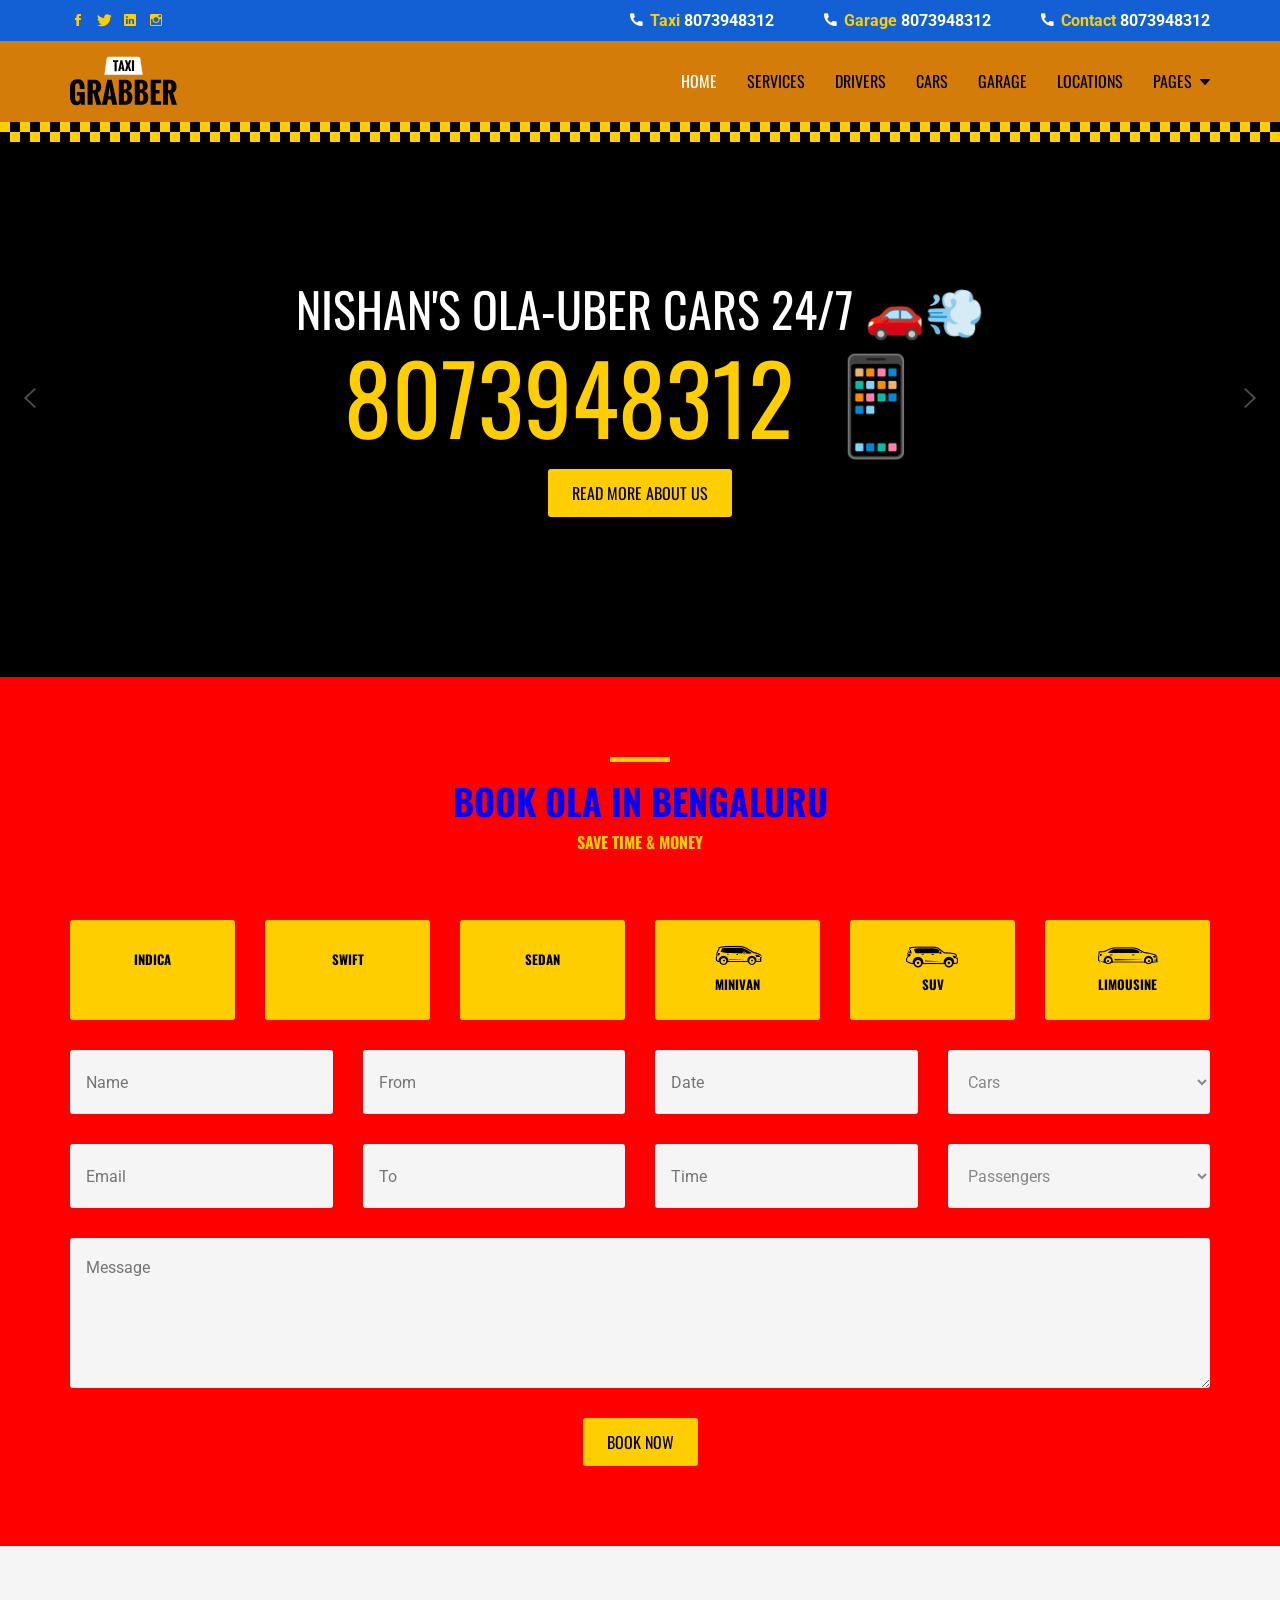
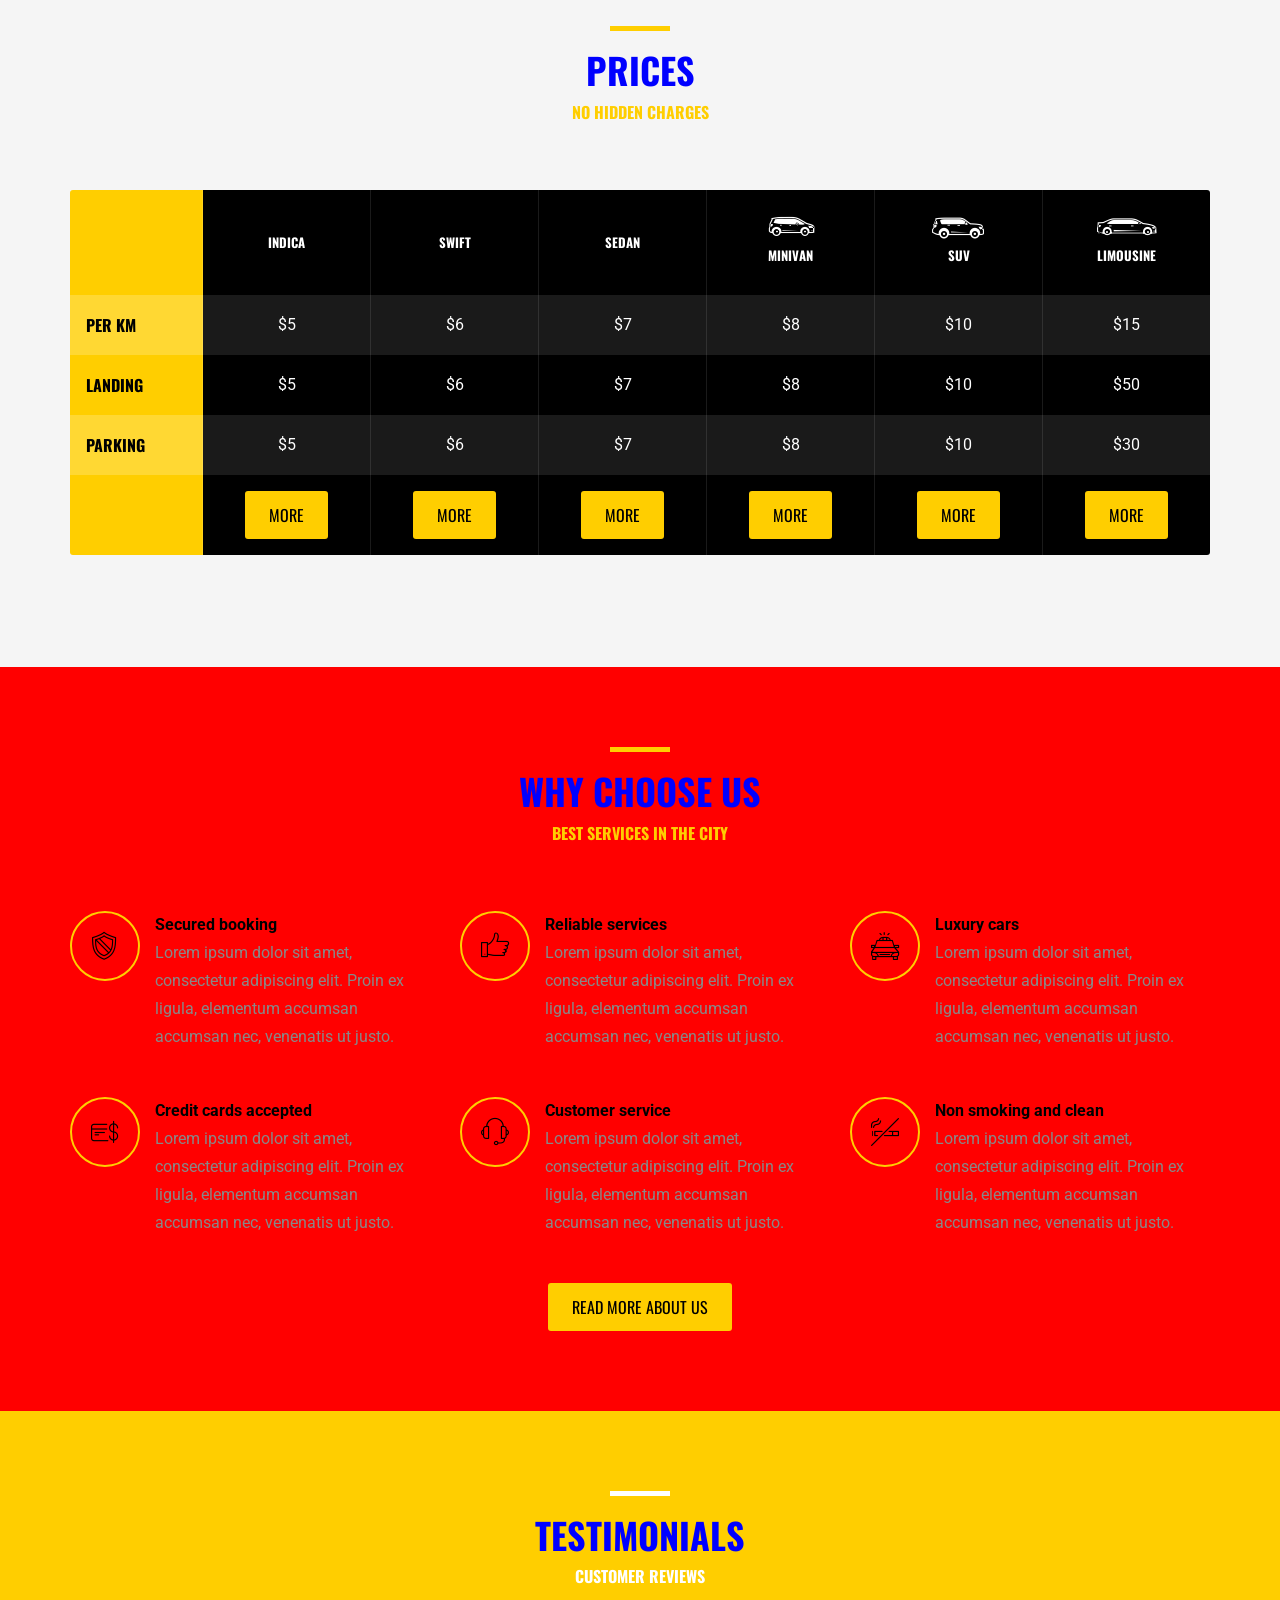
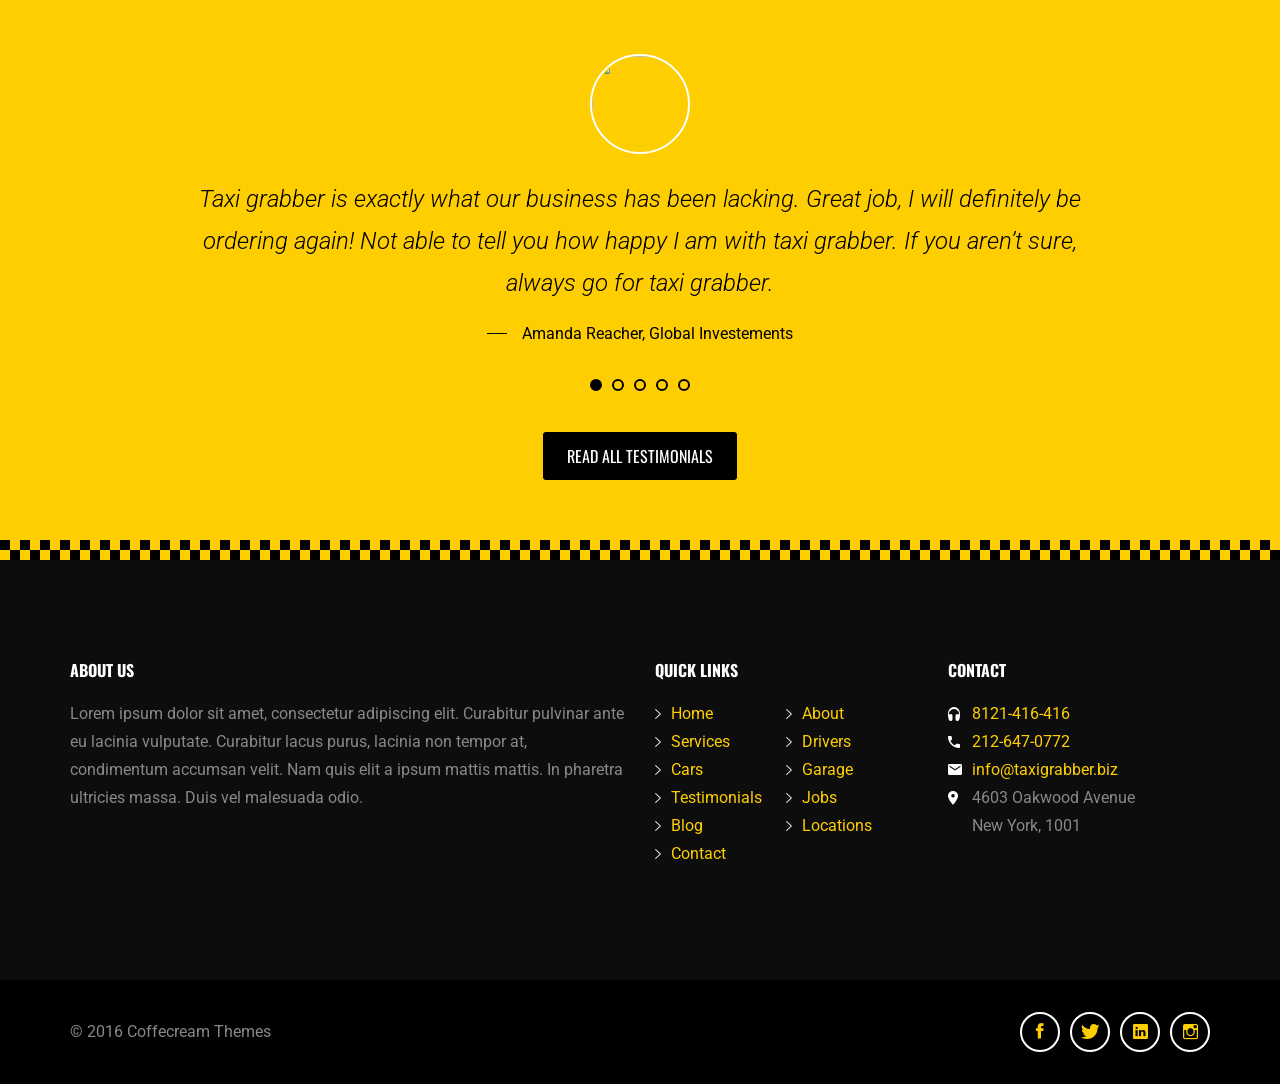
==== taxi-booking/src/main/webapp/index.html @ 64d2cbf3 "uploded" ====
﻿<!DOCTYPE html>
<html>
	<head>
		<meta charset="utf-8">
		<meta http-equiv="X-UA-Compatible" content="IE=edge">
		<meta name="viewport" content="initial-scale=1.0,user-scalable=no,maximum-scale=1">
		<meta name="apple-mobile-web-app-capable" content="yes">
		<meta name="HandheldFriendly" content="True">
		<meta name="apple-mobile-web-app-status-bar-style" content="black">
		<meta name="description" content="Taxi Grabber - HTML Template">
		<meta name="author" content="Coffeecream Themes, info@coffeecream.eu">
		<title>Taxi Grabber - HTML Template</title>
		<link rel="shortcut icon" href="images/favicon.png">

		<!-- Main Stylesheet -->
		<link href="css/style.css" rel="stylesheet">
	</head>

	<body>

        <!-- Header start -->
        <header class="header">
            <div class="top-bar">
                <div class="container">
                    <ul class="social-links">
                        <li><a href="http://facebook.com">Facebook</a></li>
                        <li><a href="http://twitter.com">Twitter</a></li>
                        <li><a href="http://linkedin.com">LinkedIn</a></li>
                        <li><a href="http://instagram.com">Instagram</a></li>
                    </ul>
                    <button id="phone-trigger" class="phone-trigger ion-android-call"></button>
                    <ul class="phones">
                        <li><a href="tel:8121-416-416"><span>Taxi</span> 8073948312</a></li>
                        <li><a href="tel:8121-416-416"><span>Garage</span> 8073948312</a></li>
                        <li><a href="tel:8121-416-416"><span>Contact</span> 8073948312</a></li>
                    </ul>
                </div>
            </div>
            <div id="nav-bar" class="nav-bar">
                <div class="container">
                    <a href="index.html" class="logo"><img src="images/logo.svg" alt="Taxi Grabber - HTML Template" /></a>
                    <button id="nav-trigger" class="nav-trigger ion-android-menu"></button>
                    <nav class="main-nav">
                        <ul>
                            <li class="active"><a href="index.html">Home</a></li>
                            <li><a href="services.html">Services</a></li>
                            <li><a href="drivers.html">Drivers</a></li>
                            <li><a href="cars.html">Cars</a></li>
                            <li><a href="garage.html">Garage</a></li>
                            <li><a href="locations.html">Locations</a></li>
                            <li><a href="#!">Pages</a>
                                <ul>
                                    <li><a href="about.html">About</a></li>
                                    <li><a href="testimonials.html">Testimonials</a></li>
                                    <li><a href="jobs.html">Jobs</a></li>
                                    <li><a href="blog.html">Blog</a></li>
                                    <li><a href="contact.html">Contact</a></li>
                                    <li><a href="404.html">Error 404</a></li>
                                    <li><a href="#!">Third Level Nav</a>
                                        <ul>
                                            <li><a href="#!">Third Level 1</a></li>
                                            <li><a href="#!">Third Level 2</a></li>
                                            <li><a href="#!">Third Level 3</a></li>
                                        </ul>
                                    </li>
                                </ul>
                            </li>
                        </ul>
                    </nav>
                </div>
            </div>

            <svg height="20" width="2560" class="pattern">
            <defs>
            <pattern id="header-pattern" x="0" y="0" width="20" height="20" patternUnits="userSpaceOnUse">
                <rect width="10" height="10" />
                <rect x="10" y="10" width="10" height="10" />
            </pattern>
            <mask id="header-mask" x="0" y="0" width="2560" height="20" >
                <rect x="0" y="0"  width="2560" height="20" />
            </mask>
            </defs>
            <rect x="0" y="0" width="2560" height="20" id="header-image" />
            </svg>

        </header>
        <!-- Header end -->

		<!-- Content start -->
		<div class="content">

			<!-- Slider start -->
			<div class="slider owl-carousel">
				<div class="slide">
					<img src="http://placehold.it/1600x900" alt="" class="slider-image" />
					<div class="slider-subtitle"> Nishan's Ola-Uber Cars 24/7 🚗💨</div>
					<div class="slider-title"> 8073948312 📱 </div>
					<div class="slider-button"><a href="about.html" class="btn btn-primary">Read more about us</a></div>
				</div>
				<div class="slide">
					<img src="http://placehold.it/1600x900" alt="" class="slider-image" />
					<div class="slider-subtitle">Only high qualified</div>
					<div class="slider-title">Atomobilist</div>
					<div class="slider-button"><a href="drivers.html" class="btn btn-primary">Check out our drivers</a></div>
				</div>
				<div class="slide">
					<img src="http://placehold.it/1600x900" alt="" class="slider-image" />
					<div class="slider-subtitle">Our offer includes food</div>
					<div class="slider-title">Services & house</div>
					<div class="slider-button"><a href="services.html" class="btn btn-primary">How can we help</a></div>
				</div>
			</div>
			<!-- Slider end -->
			
			<!-- Booking start -->
			<section class="booking">
				<div class="container">
					<div class="row">
						<div class="col-sm-12">
							<div class="title">
								<h2>Book Ola in Bengaluru</h2>
								<h6>Save time &amp; money</h6>
							</div>
						</div>
					</div>
					<form class="booking-form">
						<div class="row">
							<div class="col-xs-6 col-sm-2">
								<fieldset class="car-type">
									<input type="checkbox" name="car-type" id="indica" />
									<label for="indica"><i class="icon-car-indica"></i>indica</label>
								</fieldset>
							</div>
							<div class="col-xs-6 col-sm-2">
								<fieldset class="car-type">
									<input type="checkbox" name="car-type" id="SWIFT" />
									<label for="SWIFT"><i class="icon-car-SWIFT"></i>SWIFT</label>
								</fieldset>
							</div>
							<div class="col-xs-6 col-sm-2">
								<fieldset class="car-type">
									<input type="checkbox" name="car-type" id="SEDAN" />
									<label for="SEDAN"><i class="icon-car-SEDAN"></i>SEDAN</label>
								</fieldset>
							</div>
							<div class="col-xs-6 col-sm-2">
								<fieldset class="car-type">
									<input type="checkbox" name="car-type" id="minivan" />
									<label for="minivan"><i class="icon-car-minivan"></i>Minivan</label>
								</fieldset>
							</div>
							<div class="col-xs-6 col-sm-2">
								<fieldset class="car-type">
									<input type="checkbox" name="car-type" id="suv" />
									<label for="suv"><i class="icon-car-suv"></i>SUV</label>
								</fieldset>
							</div>
							<div class="col-xs-6 col-sm-2">
								<fieldset class="car-type">
									<input type="checkbox" name="car-type" id="limousine" />
									<label for="limousine"><i class="icon-car-limo"></i>Limousine</label>
								</fieldset>
							</div>
						</div>
						<div class="row">
							<div class="col-sm-3">
								<fieldset>
									<input type="text" name="name" placeholder="Name" />
								</fieldset>
								<fieldset>
									<input type="email" name="gmail" placeholder="Email" />
								</fieldset>
							</div>
							<div class="col-sm-3">
								<fieldset>
									<input type="text" name="from" placeholder="From" />
								</fieldset>
								<fieldset>
									<input type="text" name="to" placeholder="To" />
								</fieldset>
							</div>
							<div class="col-sm-3">
								<fieldset>
									<input type="text" name="date" placeholder="Date" class="datepicker" />
								</fieldset>
								<fieldset>
									<input type="text" name="time" placeholder="Time" class="timepicker" />
								</fieldset>
							</div>
							<div class="col-sm-3">
								<fieldset>
									<select name="cars">
										<option>Cars</option>
										<option>1</option>
										<option>2</option>
										<option>3</option>
										<option>4</option>
									</select>
								</fieldset>
								<fieldset>
									<select name="passengers">
										<option>Passengers</option>
										<option>1</option>
										<option>2</option>
										<option>3</option>
										<option>4</option>
										<option>5</option>
										<option>6</option>
										<option>7</option>
										<option>8</option>
										<option>9</option>
										<option>10</option>
										<option>11</option>
										<option>12</option>
										<option>13</option>
										<option>14</option>
										<option>15</option>
										<option>16</option>
									</select>
								</fieldset>
							</div>
						</div>
						<div class="row">
							<div class="col-sm-12">
								<fieldset>
									<textarea name="message" placeholder="Message"></textarea>
								</fieldset>
							</div>
						</div>
						<div class="row">
							<div class="col-sm-12 text-center">
								<button class="btn btn-primary">Book Now</button>
							</div>
						</div>
					</form>
				</div>
			</section>
			<!-- Booking end -->

			<!-- Price start -->
			<section class="alt prices">
				<div class="container">
					<div class="row">
						<div class="col-sm-12">
							<div class="title">
								<h2>Prices</h2>
								<h6>No hidden charges</h6>
							</div>
							<div class="info show-mobile">
								Drag the table left and right.
							</div>
							<div class="responsive-table">
								<table class="price-table">
									<thead>
										<tr>
											<th></th>
											<th><i class="icon-car-indica"></i>indica</th>
											<th><i class="icon-car-SWIFT"></i>SWIFT</th>
											<th><i class="icon-car-SEDAN"></i>SEDAN</th>
											<th><i class="icon-car-minivan"></i>Minivan</th>
											<th><i class="icon-car-suv"></i>SUV</th>
											<th><i class="icon-car-limo"></i>Limousine</th>
										</tr>
									</thead>
									<tbody>
										<tr>
											<th>Per km</th>
											<td>$5</td>
											<td>$6</td>
											<td>$7</td>
											<td>$8</td>
											<td>$10</td>
											<td>$15</td>
										</tr>
										<tr>
											<th>Landing</th>
											<td>$5</td>
											<td>$6</td>
											<td>$7</td>
											<td>$8</td>
											<td>$10</td>
											<td>$50</td>
										</tr>
										<tr>
											<th>Parking</th>
											<td>$5</td>
											<td>$6</td>
											<td>$7</td>
											<td>$8</td>
											<td>$10</td>
											<td>$30</td>
										</tr>
									</tbody>
									<tfoot>
										<tr>
											<th></th>
											<td><a href="#!" class="btn btn-primary">More</a></td>
											<td><a href="#!" class="btn btn-primary">More</a></td>
											<td><a href="#!" class="btn btn-primary">More</a></td>
											<td><a href="#!" class="btn btn-primary">More</a></td>
											<td><a href="#!" class="btn btn-primary">More</a></td>
											<td><a href="#!" class="btn btn-primary">More</a></td>
										</tr>
									</tfoot>
								</table>
							</div>
						</div>
					</div>
				</div>
			</section>
			<!-- Price end -->
			
			<!-- Why Choose Us start -->
			<section class="why">
				<div class="container">
					<div class="row">
						<div class="col-sm-12">
							<div class="title">
								<h2>Why choose us</h2>
								<h6>Best services in the city</h6>
							</div>
						</div>
					</div>
					<div class="row">
						<div class="col-sm-4">
							<div class="service">
								<i class="icon-shield-2"></i>
								<p><strong>Secured booking</strong><br>
								Lorem ipsum dolor sit amet, consectetur adipiscing elit. Proin ex ligula, elementum accumsan accumsan nec, venenatis ut justo.</p>
							</div>
						</div>
						<div class="col-sm-4">
							<div class="service">
								<i class="icon-thumbs-up-2"></i>
								<p><strong>Reliable services</strong><br>
								Lorem ipsum dolor sit amet, consectetur adipiscing elit. Proin ex ligula, elementum accumsan accumsan nec, venenatis ut justo.</p>
							</div>
						</div>
						<div class="col-sm-4">
							<div class="service">
								<i class="icon-taxi-1"></i>
								<p><strong>Luxury cars</strong><br>
								Lorem ipsum dolor sit amet, consectetur adipiscing elit. Proin ex ligula, elementum accumsan accumsan nec, venenatis ut justo.</p>
							</div>
						</div>
						<div class="col-sm-4">
							<div class="service">
								<i class="icon-credit-card"></i>
								<p><strong>Credit cards accepted</strong><br>
								Lorem ipsum dolor sit amet, consectetur adipiscing elit. Proin ex ligula, elementum accumsan accumsan nec, venenatis ut justo.</p>
							</div>
						</div>
						<div class="col-sm-4">
							<div class="service">
								<i class="icon-headphone"></i>
								<p><strong>Customer service</strong><br>
								Lorem ipsum dolor sit amet, consectetur adipiscing elit. Proin ex ligula, elementum accumsan accumsan nec, venenatis ut justo.</p>
							</div>
						</div>
						<div class="col-sm-4">
							<div class="service">
								<i class="icon-smoke-free-area"></i>
								<p><strong>Non smoking and clean</strong><br>
								Lorem ipsum dolor sit amet, consectetur adipiscing elit. Proin ex ligula, elementum accumsan accumsan nec, venenatis ut justo.</p>
							</div>
						</div>
					</div>
					<div class="row">
						<div class="col-sm-12 text-center">
							<a href="about.html" class="btn btn-primary">Read more about us</a>
						</div>
					</div>
				</div>
			</section>
			<!-- Why Choose Us end -->
			
			<!-- Testimonials start -->
			<section class="testimonials">
				<div class="container">
					<div class="row">
						<div class="col-sm-12">
							<div class="title">
								<h2>Testimonials</h2>
								<h6>Customer reviews</h6>
							</div>
							<div class="owl-carousel">
								<div>
									<img src="http://placehold.it/120x120" alt="" class="person" />
									<blockquote>
										Taxi grabber is exactly what our business has been lacking. Great job, I will definitely be ordering again! Not able to tell you how happy I am with taxi grabber. If you aren’t sure, always go for taxi grabber.
										<footer>Amanda Reacher, Global Investements</footer>
									</blockquote>
								</div>
								<div>
									<img src="http://placehold.it/120x120" alt="" class="person" />
									<blockquote>
										Taxi Grabber is the most valuable business resource we have EVER purchased. I couldn't have asked for more than this. After using Taxi Grabber my business skyrocketed!
										<footer>Robert Bartlett, Buena Vista Garden Maintenance</footer>
									</blockquote>
								</div>
								<div>
									<img src="http://placehold.it/120x120" alt="" class="person" />
									<blockquote>
										Keep up the excellent work. I would like to personally thank you for your outstanding product. I strongly recommend Taxi Grabber to everyone interested in running a successful business! Not able to tell you how happy I am with Taxi Grabber.
										<footer>Dolores Garza, Audio Aid</footer>
									</blockquote>
								</div>
								<div>
									<img src="http://placehold.it/120x120" alt="" class="person" />
									<blockquote>
										Taxi Grabber is the next killer theme. This is simply unbelievable! Man, this thing is getting better and better as I learn more about it. Taxi Grabber is exactly what our business has been lacking.
										<footer>Louis Rush, Access Asia</footer>
									</blockquote>
								</div>
								<div>
									<img src="http://placehold.it/120x120" alt="" class="person" />
									<blockquote>
										Definitely worth the investment. I wish I would have thought of it first. Taxi Grabber impressed me on multiple levels.
										<footer>Florence Schilling, Sunburst Garden Management</footer>
									</blockquote>
								</div>
							</div>
							<a href="testimonials.html" class="btn btn-secondary">Read all testimonials</a>
						</div>
					</div>
				</div>
			</section>
			<!-- Testimonials end -->

		</div>
		<!-- Content end -->

		<!-- Footer start -->
		<footer class="footer">

			<svg height="20" width="2560" class="pattern">
				<defs>
					<pattern id="footer-pattern" x="0" y="0" width="20" height="20" patternUnits="userSpaceOnUse">
						<rect width="10" height="10" />
						<rect x="10" y="10" width="10" height="10" />
					</pattern>
					<mask id="footer-mask" x="0" y="0" width="2560" height="20" >
						<rect x="0" y="0"  width="2560" height="20" />
					</mask>
				</defs>
				<rect x="0" y="0" width="2560" height="20" id="footer-image" />
			</svg>

			<div class="widgets">
				<div class="container">
					<div class="row">
						<div class="col-sm-12 col-md-6">
							<div class="widget">
								<h6>About us</h6>
								<p>Lorem ipsum dolor sit amet, consectetur adipiscing elit. Curabitur pulvinar ante eu lacinia vulputate. Curabitur lacus purus, lacinia non tempor at, condimentum accumsan velit. Nam quis elit a ipsum mattis mattis. In pharetra ultricies massa. Duis vel malesuada odio.</p>
							</div>
						</div>
						<div class="col-sm-6 col-md-3">
							<div class="widget">
								<h6>Quick links</h6>
								<ul class="quick-links">
									<li class="active"><a href="index.html">Home</a></li>
									<li><a href="about.html">About</a></li>
									<li><a href="services.html">Services</a></li>
									<li><a href="drivers.html">Drivers</a></li>
									<li><a href="cars.html">Cars</a></li>
									<li><a href="garage.html">Garage</a></li>
									<li><a href="testimonials.html">Testimonials</a></li>
									<li><a href="jobs.html">Jobs</a></li>
									<li><a href="blog.html">Blog</a></li>
									<li><a href="locations.html">Locations</a></li>
									<li><a href="contact.html">Contact</a></li>
								</ul>
							</div>
						</div>
						<div class="col-sm-6 col-md-3">
							<div class="widget">
								<h6>Contact</h6>
								<ul class="contact">
									<li class="hotline"><a href="tel:8121-416-416">8121-416-416</a></li>
									<li class="phone"><a href="tel:212-647-0772">212-647-0772</a></li>
									<li class="email"><a href="mailto:info@taxigrabber.biz">info@taxigrabber.biz</a></li>
									<li class="address">4603 Oakwood Avenue<br>New York, 1001</li>
								</ul>
							</div>
						</div>
					</div>
				</div>
			</div>
			<div class="credits">
				<div class="container">
					<div class="copyright">&copy; 2016 Coffecream Themes</div>
					<ul class="social-links">
						<li><a href="htp://facebook.com">Facebook</a></li>
						<li><a href="htp://twitter.com">Twitter</a></li>
						<li><a href="htp://linkedin.com">LinkedIn</a></li>
						<li><a href="htp://instagram.com">Instagram</a></li>
					</ul>
				</div>
			</div>
		</footer>
		<!-- Footer end -->

		<!-- Javascripts start -->
		<script src="js/jquery-3.1.1.js"></script>
		<script src="js/owl.carousel.js"></script>
		<script src="js/picker.js"></script>
		<script src="js/picker.date.js"></script>
		<script src="js/picker.time.js"></script>
		<script src="js/uber-google-maps.js"></script>
		<script src="js/settings.js"></script>
		<!-- Javascripts end -->

	</body>
</html>
---- taxi-booking/src/main/webapp/css/style.css ----
/*
Theme Name: Taxi Grabber
Description: WordPress theme for taxi corporations
Author: coffeecream
Theme URI: http://themeforest.net/user/coffeecream/portfolio
Author URI: http://themeforest.net/user/coffeecream
Version: 1.0
License: ThemeForest Regular License
License URI: http://themeforest.net/licenses/regular
*/

/* Stylesheet imports
===============================================================*/

@import "bootstrap.css";
@import "ionicons.css";
@import "icomoon.css";
@import "owl.carousel.css";
@import "uber-google-maps.css";
@import url(http://fonts.googleapis.com/css?family=Oswald:700|Roboto:300,300i,400,700);

/*===============================================================

Table of content:

1. Global styles
  1.1. Body
  1.2. Headings
  1.3. Links
  1.4. Buttons
  1.5. Sections
  1.6. Horizontal rules
  1.7. Address, phone, email
  1.8. Lists
  1.9. Images
  1.10. Paragraphs
  1.11. Forms
  1.12. Text aligning
  1.13. Tables
  1.14. Quotes
  1.15. Patterns

2. Header
  2.1. Logo
  2.2. Navigation
  2.3. Phone numbers
  2.4. Social links

3. Slider

4. Content
  4.1. Titles
  4.2. Services
  4.3. Price table
  4.4. Testimonials
    4.4.1. Testimonials carousel
    4.4.2. Testimonials list
  4.5. Booking form
  4.6. Info boxes
  4.7. Carousels
  4.8. Date & time picker
  4.9. Highlights
  4.10. Promo
  4.11. Icons
  4.12. Drivers
  4.13. Cars
  4.14. Mechanics
  4.15. Contacts
  4.16. Promo phone
  4.17. Pagination
  4.18. Jobs
  4.19. Blog
    4.19.1. All posts
    4.19.2. Posts list
    4.19.3. Post comments

5. Footer
  5.1. Widgets
  5.2. Credits

6. Media queries
  6.1. Desktops & laptops
  6.2. Tablets
    6.2.1. Header
    6.2.2. Maps
    6.2.3. Drivers, Mechanics & Contacts
    6.2.4. Services
    6.2.5. Testimonials
  6.3. Phones
    6.3.1. Header
      6.3.1.1. Top bar
      6.3.1.2. Navigation
    6.3.2. Slider
    6.3.3. Testimonials
    6.3.4. Footer
    6.3.5. Highlights
    6.3.6. Promo
    6.3.7. Promo phone
    6.3.8. Maps
    6.3.9. Jobs
    6.3.10. Blog
    6.3.11. Lists

===============================================================*/
/* 1. Global styles
===============================================================*/

  /* 1.1. Body
  -----------------------------------------------------------*/

  * {
      box-sizing: border-box;
  }

  body {
      background: red;
      color: #888888;
      font-family: "Roboto", sans-serif;
      font-size: 16px;
      line-height: 1.75em;
      margin: 0;
      min-width: 320px;
      overflow-x: hidden;
      padding-top: 120px;
  }

  ::selection {
      background: #ffeb99;
  }

  ::-moz-selection {
      background: #ffeb99;
  }

  .show-mobile {
      display: none;
  }

  /* 1.2. Headings
  -----------------------------------------------------------*/

  h1,
  h2,
  h3,
  h4,
  h5,
  h6 {
      color: blue;
      font-family: "Oswald", sans-serif;
      font-weight: bold;
      margin: 0 0 1em;
      text-transform: uppercase;
  }

  h1 {
      font-size: 3em;
      line-height: 1em;
  }

  h2 {
      font-size: 2.25em;
      line-height: 1.1em;
  }

  h3 {
      font-size: 1.5em;
      line-height: 1.25em;
  }

  h4 {
      font-size: 1.25em;
      line-height: 1.5em;
  }

  h5 {
      font-size: 1.1em;
      line-height: 1.6em;
  }

  h6 {
      font-size: 1em;
      line-height: 1.75em;
  }

  hgroup {
      margin: 0 0 1em;
  }

  hgroup h1,
  hgroup h2,
  hgroup h3,
  hgroup h4,
  hgroup h5,
  hgroup h6 {
      margin: 0;
  }

  hgroup h6 {
      color: #ffce00;
  }

  /* 1.3. Links
  -----------------------------------------------------------*/

  a:link,
  a:focus,
  a:visited {
      color: #ffce00;
      text-decoration: none;
      transition: all 0.3s ease;
      -moz-transition: all 0.3s ease;
      -webkit-transition: all 0.3s ease;
      -o-transition: all 0.3s ease;
  }

  a:hover {
      color: #e6b900;
  }

  /* 1.4. Buttons
  -----------------------------------------------------------*/

  .btn {
      border-radius: 3px;
      cursor: pointer;
      display: inline-block;
      font-family: "Oswald", sans-serif;
      font-size: 1em;
      line-height: 1;
      padding: 1em 1.5em;
      text-transform: uppercase;
      transition: all 0.3s ease;
      -moz-transition: all 0.3s ease;
      -webkit-transition: all 0.3s ease;
      -o-transition: all 0.3s ease;
  }

    .btn.btn-default {
        background: #ffffff;
        border: 1px solid #e4e4e4;
        color: #000000;
    }

      .btn.btn-default:hover {
          background: #f2f2f2;
      }

    .btn.btn-primary {
        background: #ffce00;
        border: #ffce00;
        color: #000000;
    }

      .btn.btn-primary:hover {
          background: #e6b900;
          border: #e6b900;
      }

    .btn.btn-secondary {
        background: #000000;
        border: #000000;
        color: #ffffff;
    }

      .btn.btn-secondary:hover {
          background: #1a1a1a;
          border: #1a1a1a;
      }

    .btn.btn-small {
        border-radius: 2px;
        padding: 0.5em 0.75em;
    }

    .btn.btn-large {
        border-radius: 4px;
        padding: 1.5em 2.75em;
    }

  /* 1.5. Sections
  -----------------------------------------------------------*/

  section {
      padding: 80px 0;
  }

    section.alt {
        background: #f5f5f5;
    }

  /* 1.6. Horizontal rules
  -----------------------------------------------------------*/

  hr {
      border: 0;
      border-top: 1px solid #e4e4e4;
      margin: 3em 0 4em;
  }

    hr.blank {
        border-top: 0;
        margin: 0 0 3em;
    }

    hr.thick {
        border-top: 5px solid #f1f1f1;
        margin: 4em 0 5em;
    }

  /* 1.7. Address, phone, email
  -----------------------------------------------------------*/

  /* 1.8. Lists
  -----------------------------------------------------------*/

  ul {
      list-style: none;
      margin: 0 0 1em;
      padding: 0;
  }

    ul li {
        padding: 0 0 0 1em;
        position: relative;
    }

      ul li:before {
          font-family: "ionicons";
          left: 0;
          position: absolute;
          top: 0;
      }

    ul.inline {
        margin: 0 -15px;
    }

      ul.inline:after,
      ul.inline:before {
          clear: both;
          content: "";
          display: table;
          width: 100%;
      }

      ul.inline li {
          float: left;
          padding: 30px 15px;
      }

        ul.inline.one-column li {
            width: 100%;
        }

        ul.inline.two-columns li {
            width: 50%;
        }

        ul.inline.three-columns li {
            width: 33.3333%;
        }

        ul.inline.four-columns li {
            width: 25%;
        }

        ul.inline.five-columns li {
            width: 20%;
        }

        ul.inline.six-columns li {
            width: 16.6666%;
        }

  /* 1.9. Images
  -----------------------------------------------------------*/

  img {
      display: inline-block;
      height: auto;
      max-width: 100%;
  }

    img.img-rounded {
        border-radius: 3px;
    }

  /* 1.10. Paragraphs
  -----------------------------------------------------------*/

  p {
      margin: 0 0 1em;
  }

  big {
      font-size: 1.5em;
      font-weight: 300;
      line-height: 1.73em;
  }

  /* 1.11. Forms
  -----------------------------------------------------------*/

  form {
      margin: 0;
      padding: 0;
      width: 100%;
  }

  fieldset {
      border: 0;
      margin: 0 0 30px;
      padding: 0;
  }

  label {
      display: block;
  }

  input[type=text],
  input[type=email],
  input[type=date],
  input[type=time],
  input[type=number],
  input[type=file],
  input[type=url],
  select,
  textarea {
      background: #f5f5f5;
      border: 0;
      border-radius: 3px;
      color: #888888;
      display: block;
      font-family: "Roboto", sans-serif;
      height: 4em;
      padding: 0 1em;
      width: 100%;
  }

    input[type=text]:focus,
    input[type=email]:focus,
    input[type=date]:focus,
    input[type=time]:focus,
    input[type=number]:focus,
    input[type=file]:focus,
    input[type=url]:focus,
    select:focus,
    textarea:focus {
        outline: #ffce00 auto 5px;
    }

  textarea {
      line-height: 1.75em;
      height: 150px;
      padding: 1em;
  }

  input[type=file] {
      padding: 1em;
  }

  /* 1.12. Text aligning
  -----------------------------------------------------------*/

  .text-left {
      text-align: left;
  }

  .text-center {
      text-align: center;
  }

  .text-right {
      text-align: right;
  }

  /* 1.13. Tables
  -----------------------------------------------------------*/

  table {
      margin-bottom: 2em;
      width: 100%;
  }

  th,
  td {
      border-bottom: 1px solid #e4e4e4;
      padding: 1em;
  }

  th {
      color: #000000;
      font-family: "Oswald", sans-serif;
      text-align: left;
      text-transform: uppercase;
  }

  thead th,
  thead td {
      border-width: 3px;
  }

  .responsive-table {
      margin-bottom: 2em;
      overflow-x: auto;
      width: 100%;
  }

  .responsive-table table {
      margin: 0;
  }

  /* 1.14. Quotes
  -----------------------------------------------------------*/

  blockquote,
  q {
      border: 0;
      font-size: 1.25em;
      font-style: italic;
      font-weight: 200;
      line-height: 2em;
      margin: 0 0 2em;
      padding: 0 0 0 3em;
      position: relative;
  }

    blockquote:before,
    q:before {
        color: #ffce00;
        content: "\f347";
        font-family: "ionicons";
        font-size: 2em;
        left: 0;
        position: absolute;
        top: 0;
    }

    blockquote footer,
    q footer {
        color: #000000;
        font-style: normal;
    }

      blockquote footer:before,
      q footer:before {
          background: #000000;
          content: "";
          display: inline-block;
          height: 1px;
          margin-right: 0.5em;
          position: relative;
          top: -0.3333em;
          width: 1em;
      }

  /* 1.15. Patterns
  -----------------------------------------------------------*/

  .pattern {
      display: block;
      height: 20px;
      overflow: hidden;
  }

    .pattern #header-pattern rect,
    .pattern #footer-pattern rect {
        stroke: none;
        fill: #fff;
    }

    .pattern #header-mask rect {
        stroke: none;
        fill: url(#header-pattern);
    }

    .pattern #footer-mask rect {
        stroke: none;
        fill: url(#footer-pattern);
    }

    .pattern #header-image {
        stroke: none;
        fill: #ffce00;
        mask: url(#header-mask);
    }

    .pattern #footer-image {
        stroke: none;
        fill: #000;
        mask: url(#footer-mask);
    }

/* 2. Header
===============================================================*/

.header {
    left: 0;
    position: fixed;
    top: 0;
    width: 100%;
    z-index: 1000;
}

  .header .top-bar {
      background: #1360d4;
      color: #ffffff;
  }

  .header .nav-bar {
      background: #d47c09;
  }

  /* 2.1. Logo
  -----------------------------------------------------------*/

  .logo {
      float: left;
      height: 80px;
      position: relative;
  }

    .logo img {
        height: 55px;
        left: 0;
        max-height: 60px;
        max-width: 240px;
        position: absolute;
        top: 50%;
        width: 107px;
        transform: translateY(-50%);
        -moz-transform: translateY(-50%);
        -webkit-transform: translateY(-50%);
        -o-transform: translateY(-50%);
    }

  /* 2.2. Navigation
  -----------------------------------------------------------*/

  .nav-trigger {
      display: none;
  }

  .main-nav {
      float: right;
  }

    .main-nav ul {
        list-style: none;
        margin: 0;
        padding: 0;
    }

    .main-nav ul li {
        float: left;
        margin: 0 0 0 30px;
        padding: 0;
        position: relative;
    }

      .main-nav ul li:before {
          display: none;
      }

      .main-nav ul li a,
      .main-nav ul li a:link,
      .main-nav ul li a:focus,
      .main-nav ul li a:visited {
          color: #000000;
          display: block;
          font-family: "Oswald", sans-serif;
          line-height: 80px;
          position: relative;
          text-transform: uppercase;
      }

        .main-nav ul li a:before,
        .main-nav ul li a:link:before,
        .main-nav ul li a:focus:before,
        .main-nav ul li a:visited:before {
            background: #ffffff;
            content: "";
            display: block;
            height: 2px;
            left: 50%;
            position: absolute;
            top: 20px;
            width: 0;
            transform: translateX(-50%);
            -moz-transform: translateX(-50%);
            -webkit-transform: translateX(-50%);
            -o-transform: translateX(-50%);
            transition: all 0.3s ease;
            -moz-transition: all 0.3s ease;
            -webkit-transition: all 0.3s ease;
            -o-transition: all 0.3s ease;
        }

        .main-nav ul li a:hover:before {
            width: 100%;
        }

        .main-nav ul li.active a {
            color: #ffffff;
        }

        .main-nav ul li.parent > a span:before {
            content: "\f104";
            font-family: "ionicons";
            font-weight: normal;
            margin-left: 0.5em;
        }

        /* Level 2 Subnav */

        .main-nav ul li ul {
            background: #000000;
            left: 0;
            opacity: 0;
            position: absolute;
            top: 100%;
            visibility: hidden;
            width: 180px;
            z-index: 10;
            transition: all 0.3s ease;
            -moz-transition: all 0.3s ease;
            -webkit-transition: all 0.3s ease;
            -o-transition: all 0.3s ease;
        }

          .main-nav ul li ul li {
              float: none;
              margin: 0;
              padding: 0;
          }

            .main-nav ul li ul li a,
            .main-nav ul li ul li a:link,
            .main-nav ul li ul li a:focus,
            .main-nav ul li ul li a:visited {
                color: #ffffff;
                font-family: "Roboto", sans-serif;
                line-height: 1.75em;
                padding: 0.5em 1em;
                text-transform: none;
            }

              .main-nav ul li ul li a:after,
              .main-nav ul li ul li a:link:after,
              .main-nav ul li ul li a:focus:after,
              .main-nav ul li ul li a:visited:after,
              .main-nav ul li ul li a:before,
              .main-nav ul li ul li a:link:before,
              .main-nav ul li ul li a:focus:before,
              .main-nav ul li ul li a:visited:before {
                  display: none;
              }

              .main-nav ul li ul li a:hover,
              .main-nav ul li ul li a:link:hover,
              .main-nav ul li ul li a:focus:hover,
              .main-nav ul li ul li a:visited:hover {
                  color: #ffce00;
              }

            .main-nav ul li ul li.parent > a span:before {
                content: "\f10a";
            }

            /* Level 3 Subnav */

            .main-nav ul li ul li ul,
            .main-nav ul li ul li:last-child ul {
                left: 100%;
                opacity: 0;
                top: 20px;
                visibility: hidden;
            }

            .main-nav ul li ul li:hover ul,
            .main-nav ul li ul li:hover:last-child ul {
                opacity: 1;
                top: 0;
                visibility: visible;
            }

        .main-nav ul li:hover ul {
            opacity: 1;
            visibility: visible;
            top: 80%;
        }

        .main-nav ul li:last-child ul {
            left: auto;
            right: 0;
        }

        .main-nav ul li:last-child ul li ul {
            left: auto;
            right: 100%;
        }

  /* 2.3. Phone numbers
  -----------------------------------------------------------*/

  .phone-trigger {
      display: none;
  }

  .phones {
      float: right;
      font-weight: bold;
      margin: 0;
  }

    .phones li {
        float: left;
        margin: 0 0 0 50px;
        padding: 0;
    }

      .phones li a {
          color: #ffffff;
          line-height: 40px;
      }

        .phones li a:before {
            color: #ffffff;
            content: "\f2d2";
            font-family: "ionicons";
            margin-right: 0.5em;
        }

        .phones li a span {
            color: #ffce00;
        }

  /* 2.4. Social links
  -----------------------------------------------------------*/

  .social-links {
      float: left;
      margin: 0;
  }

    .social-links li {
        float: left;
        margin: 0 10px 0 0;
        padding: 0;
    }

      .social-links li a {
          display: block;
          line-height: 40px;
          overflow: hidden;
          position: relative;
          text-indent: -9999px;
          width: 16px;
      }

        .social-links li a:before {
            content: "\f1fe";
            font-family: "ionicons";
            left: 0;
            position: absolute;
            text-align: center;
            text-indent: 0;
            top: 0;
            width: 16px;
        }

        .social-links li a[href*="facebook"]:before {
            content: "\f231";
        }

        .social-links li a[href*="twitter"]:before {
            content: "\f243";
        }

        .social-links li a[href*="linkedin"]:before {
            content: "\f239";
        }

        .social-links li a[href*="instagram"]:before {
            content: "\f350";
        }

/* 3. Slider
===============================================================*/

.slider {
    font-family: "Oswald", sans-serif;
    overflow: hidden;
    text-align: center;
    text-transform: uppercase;
}

  .slider .slide {
      padding: 10em 0;
      position: relative;
  }

    .slider .slide:before {
        background: #000000;
        bottom: 0;
        content: "";
        display: block;
        left: 0;
        position: absolute;
        right: 0;
        top: 0;
    }

    .slider .slide .slider-image {
        left: 0;
        min-height: 100%;
        min-width: 1400px;
        width: 100%;
        height: auto;
        opacity: 0.2;
        position: absolute;
        top: 50%;
        transform: translateY(-50%);
        -moz-transform: translateY(-50%);
        -webkit-transform: translateY(-50%);
        -o-transform: translateY(-50%);
    }

    .slider .slide .slider-subtitle,
    .slider .slide .slider-title,
    .slider .slide .slider-button {
        line-height: 1.2em;
        position: relative;
        z-index: 1;
    }

    .slider .slide .slider-subtitle {
        color: #ffffff;
        font-size: 3em;
    }

    .slider .slide .slider-title {
        color: #ffce00;
        font-size: 6em;
    }

    .slider .slide .slider-button {
        margin-top: 1em;
    }

  .slider .owl-prev,
  .slider .owl-next {
      background: #000000;
      color: #ffffff;
      cursor: pointer;
      display: block;
      font-size: 2em;
      height: 60px;
      line-height: 56px;
      margin-top: -30px;
      opacity: 0.3;
      position: absolute;
      text-align: center;
      top: 50%;
      width: 60px;
      transition: all 0.3s ease;
      -moz-transition: all 0.3s ease;
      -webkit-transition: all 0.3s ease;
      -o-transition: all 0.3s ease;
  }

    .slider .owl-prev:hover,
    .slider .owl-next:hover {
        opacity: 1;
    }

    .slider .owl-prev {
        left: 0;
    }

    .slider .owl-next {
        right: 0;
    }

/* 4. Content
===============================================================*/

  /* 4.1. Titles
  -----------------------------------------------------------*/

  .title {
      margin-bottom: 4em;
      padding-top: 1.5em;
      position: relative;
      text-align: center;
  }

    .title:before {
        background: #ffce00;
        content: "";
        display: block;
        height: 5px;
        left: 50%;
        margin-left: -30px;
        position: absolute;
        top: 0;
        width: 60px;
    }

    .title h1,
    .title h2,
    .title h3,
    .title h4,
    .title h5 {
        line-height: 1.1em;
        margin: 0;
    }

    .title h6 {
        color: #ffce00;
        margin: 0.5em 0 0;
    }

  /* 4.2. Services
  -----------------------------------------------------------*/

  .service {
      padding: 0 0 30px 85px;
      position: relative;
  }

    .service i {
        border: 2px solid #ffce00;
        border-radius: 50%;
        color: #000000;
        display: block;
        font-size: 1.75em;
        height: 70px;
        left: 0;
        line-height: 66px;
        position: absolute;
        text-align: center;
        top: 0;
        width: 70px;
    }

    .service strong {
        color: #000000;
    }

  /* 4.3. Price table
  -----------------------------------------------------------*/

  .price-table {
      border-radius: 3px;
      overflow: hidden;
      text-align: center;
  }

    .price-table th,
    .price-table td {
        background: #000000;
        border: 0;
        border-left: 1px solid rgba(255, 255, 255, 0.1);
        color: #ffffff;
        text-align: center;
    }

      .price-table th:first-child,
      .price-table td:first-child {
          background: #ffce00;
          border: 0;
          color: #000000;
          text-align: left;
      }

    .price-table thead th {
        font-size: 13px;
        padding: 2em 1em;
    }

      .price-table thead th i {
          display: block;
          font-size: 60px;
          line-height: 25px;
          overflow: hidden;
      }

    .price-table tbody tr:nth-child(odd) th {
        background: #ffd833;
    }

    .price-table tbody tr:nth-child(odd) td {
        background: #1a1a1a;
    }

  /* 4.4. Testimonials
  -----------------------------------------------------------*/

    /* 4.4.1. Testimonials carousel
    -------------------------------------------------------*/

    .testimonials {
        background: #ffce00;
        overflow: hidden;
        position: relative;
        text-align: center;
    }

      .testimonials:before {
          background: url(http://placehold.it/1600x1200) fixed;
          background-size: cover;
          bottom: 0;
          content: "";
          left: 0;
          opacity: 0.1;
          position: absolute;
          right: 0;
          top: 0;
          transform: translateZ(-1px) scale(1.15);
      }

      .testimonials .title:before {
          background: #ffffff;
      }

      .testimonials .title h6 {
          color: #ffffff;
      }

      .testimonials .owl-carousel {
          margin-bottom: 2em;
      }

        .testimonials .owl-nav.disabled {
          display: none;
        }

        .testimonials .owl-carousel .owl-item .person {
            border: 2px solid #ffffff;
            border-radius: 50%;
            display: block;
            height: 100px;
            margin: 0 auto;
            width: 100px;
        }

        .testimonials .owl-carousel .owl-item blockquote {
            color: #000000;
            font-size: 1.5em;
            font-style: italic;
            font-weight: 300;
            line-height: 1.75em;
            margin: 1em 10%;
            padding: 0;
        }

          .testimonials .owl-carousel .owl-item blockquote:before {
              display: none;
          }

          .testimonials .owl-carousel .owl-item blockquote footer {
              font-size: 0.6666em;
              font-style: normal;
              font-weight: normal;
              line-height: 1.75em;
              margin-top: 1em;
          }

            .testimonials .owl-carousel .owl-item blockquote footer:before {
                background: #000000;
                content: "";
                display: inline-block;
                height: 1px;
                margin-right: 1em;
                position: relative;
                top: -0.3333em;
                width: 20px;
            }

    /* 4.4.2. Testimonials list
    -------------------------------------------------------*/

    .testimonials-list li {
        margin-bottom: 4em;
        min-height: 150px;
        padding-left: 180px;
        position: relative;
    }

      .testimonials-list li img {
          border-radius: 50%;
          height: 150px;
          left: 0;
          position: absolute;
          top: 0;
          width: 150px;
      }

      .testimonials-list li blockquote {
          margin: 0;
          padding: 0;
      }

        .testimonials-list li blockquote:before {
            display: none;
        }

  /* 4.5. Booking form
  -----------------------------------------------------------*/

  .booking-form .car-type {
      height: 100px;
      position: relative;
      width: 100%;
  }

    .booking-form .car-type label {
        background: #ffce00;
        border-radius: 3px;
        color: #000000;
        font-family: "Oswald", sans-serif;
        font-size: 13px;
        cursor: pointer;
        height: 100px;
        left: 0;
        padding: 25px 0;
        position: absolute;
        text-align: center;
        text-transform: uppercase;
        top: 0;
        width: 100%;
    }

      .booking-form .car-type label i {
          display: block;
          font-size: 60px;
          line-height: 25px;
          overflow: hidden;
      }

    .booking-form .car-type input[type=checkbox] {
        visibility: hidden;
    }

      .booking-form .car-type input[type=checkbox]:checked + label {
          background: #000000;
          color: #ffffff;
      }

        .booking-form .car-type input[type=checkbox]:checked + label i {
            color: #ffce00;
        }

  /* 4.6. Info boxes
  -----------------------------------------------------------*/

  .info {
      background: #fff5cc;
      border: 1px solid #ffce00;
      border-radius: 3px;
      margin-bottom: 2em;
      padding: 1em;
  }

  /* 4.7. Carousels
  -----------------------------------------------------------*/

  .owl-carousel .owl-item img {
      display: inline-block;
      max-width: 100%;
      width: auto;
  }

  .owl-carousel .owl-dots {
      text-align: center;
  }

  .owl-carousel .owl-dots .owl-dot {
      border: 2px solid #000000;
      border-radius: 50%;
      display: inline-block;
      height: 12px;
      margin: 0 5px;
      width: 12px;
  }

  .owl-carousel .owl-dots .owl-dot.active {
      background: #000000;
  }

  /* 4.8. Date & time picker
  -----------------------------------------------------------*/

  .picker {
      color: #ffffff;
      font-size: 1em;
      line-height: 1;
      position: absolute;
      text-align: center;
      z-index: 10000;
      -webkit-user-select: none;
      -moz-user-select: none;
      -ms-user-select: none;
      user-select: none;
  }

  .picker__table {
      margin: 0;
  }

  .picker__table th,
    .picker__table td {
        border: 0;
        line-height: 3em;
        padding: 0;
        width: 14.2857%;
    }

    .picker__table th {
        background: #ffce00;
        text-align: center;
    }

  .picker__header {
      background: #ffce00;
      border-radius: 3px 3px 0 0;
      color: #000000;
      font-family: "Oswald", sans-serif;
      line-height: 3em;
      position: relative;
      text-transform: uppercase;
  }

  .picker__month,
  .picker__year {
      display: inline-block;
      margin: 0 5px;
  }

  .picker__nav--prev,
  .picker__nav--next {
      display: block;
      padding: 0;
      position: absolute;
      padding: 0 1em;
      top: 0;
  }

    .picker__nav--prev:before,
    .picker__nav--next:before {
        font-family: "ionicons";
    }

  .picker__nav--prev {
      left: 0;
  }

    .picker__nav--prev:before {
        content: "\f107";
    }

  .picker__nav--next {
      right: 0;
  }

    .picker__nav--next:before {
        content: "\f10a";
    }

  .picker__input {
      cursor: default;
  }

  .picker__holder {
      overflow-y: auto;
      position: fixed;
      transition: background 0.15s ease-out, transform 0s 0.15s;
      width: 100%;
      -webkit-overflow-scrolling: touch;
      -webkit-backface-visibility: hidden;
  }

  .picker__frame,
  .picker__holder {
      top: 0;
      bottom: 0;
      left: 0;
      right: 0;
      transform: translateY(100%);
  }

  .picker__frame {
      margin: 0 auto;
      min-width: 280px;
      max-width: 500px;
      opacity: 0;
      position: absolute;
      transition: all 0.15s ease-out;
      width: 100%;
  }

  .picker__wrap {
      display: table;
      height: 100%;
      width: 100%;
  }

  .picker__box {
      background: #000000;
      display: table-cell;
      vertical-align: middle;
  }

  .picker--opened .picker__holder {
      background: rgba(0, 0, 0, 0.75);
      transform: translateY(0);
      transition: background 0.15s ease-out;
      zoom: 1;
  }

  .picker--opened .picker__frame {
      opacity: 1;
      transform: translateY(0);
  }

  .picker__day {
      cursor: pointer;
  }

    .picker__day:hover {
        color: #ffce00;
    }

  .picker__day--today {
      border: 1px solid #ffce00;
  }

  .picker__day--selected {
      background: #ffce00;
      border: 1px solid #ffce00;
      color: #000000;
  }

    .picker__day--selected:hover {
        color: #000000;
    }

  .picker__day--outfocus {
      color: #666;
  }

  .picker__day--disabled {
      color: #444;
      cursor: not-allowed;
  }

    .picker__day--disabled:hover {
        color: #444;
    }

  .picker__list {
      margin: 0;
  }

    .picker__list li {
        border-bottom: 1px solid #333;
        cursor: pointer;
        padding: 1em;
    }

      .picker__list li b {
          font-size: 1.5em;
      }

      .picker__list li:hover {
          color: #ffce00;
      }

      .picker__list li.picker__list-item--selected {
          background: #ffce00;
          color: #000000;
      }

      .picker__list li.picker__list-item--selected:hover {
          color: #000000;
      }

  .picker__footer {
      padding: 2em 1em;
  }

  .picker__button--clear,
  .picker__button--today,
  .picker__button--close {
      background: #ffce00;
      border: 0;
      border-radius: 3px;
      color: #000000;
      font-family: "Oswald", sans-serif;
      line-height: 3em;
      margin: 0 5px;
      padding: 0 15px;
      text-transform: uppercase;
  }

  @media (min-height: 33.875em) {

      .picker__frame {
          bottom: -100%;
          max-height: 80%;
          overflow: visible;
          top: auto;
      }

      .picker__wrap {
          display: block;
      }

      .picker__box {
          border-radius: 3px;
          box-shadow: 0 12px 36px 16px rgba(0, 0, 0, 0.24);
          display: block;
      }

      .picker--opened .picker__frame {
          bottom: auto;
          top: 50%;
          transform: translateY(-50%);
      }

  }

  @media (min-height: 40.125em) {

      .picker__frame {
          margin-bottom: 7.5%;
      }

  }

  /* 4.9. Highlights
  -----------------------------------------------------------*/

  .highlights {
      padding-top: 0;
  }

    .highlights .container .flex-row {
        display: flex;
        flex-direction: row;
    }

      .highlights .container .flex-row .flex-column {
          display: flex;
          flex-direction: column;
          justify-content: center;
          margin: 1em 0;
      }

  /* 4.10. Promo
  -----------------------------------------------------------*/

  .promo {
      background: #ffce00;
      color: #000000;
      overflow: hidden;
      padding: 160px 0;
      position: relative;
  }

    .promo img {
        left: 0;
        position: absolute;
        top: 50%;
        width: 100%;
        transform: translateY(-50%);
        -moz-transform: translateY(-50%);
        -webkit-transform: translateY(-50%);
        -o-transform: translateY(-50%);
    }

    .promo .tint {
        height: 100%;
        left: 0;
        position: absolute;
        top: 0;
        width: 100%;
    }

    .promo .tint.from-left {
        /* Permalink - use to edit and share this gradient: http://colorzilla.com/gradient-editor/#ffce00+0,ffce00+100&1+0,1+33,0+100 */
        background: -moz-linear-gradient(left, #ffce00 0%, #ffce00 33%, rgba(255, 206, 0, 0) 100%); /* FF3.6-15 */
        background: -webkit-linear-gradient(left, #ffce00 0%, #ffce00 33%, rgba(255, 206, 0, 0) 100%); /* Chrome10-25,Safari5.1-6 */
        background: linear-gradient(to right, #ffce00 0%, #ffce00 33%, rgba(255, 206, 0, 0) 100%); /* W3C, IE10+, FF16+, Chrome26+, Opera12+, Safari7+ */
        filter: progid: DXImageTransform.Microsoft.gradient(startColorstr='#ffce00', endColorstr='#00ffce00', GradientType=1); /* IE6-9 */
    }

    .promo .tint.from-right {
        /* Permalink - use to edit and share this gradient: http://colorzilla.com/gradient-editor/#ffce00+0,ffce00+100&0+0,1+66,1+100 */
        background: -moz-linear-gradient(left, rgba(255, 206, 0, 0) 0%, #ffce00 66%, #ffce00 100%); /* FF3.6-15 */
        background: -webkit-linear-gradient(left, rgba(255, 206, 0, 0) 0%, #ffce00 66%, #ffce00 100%); /* Chrome10-25,Safari5.1-6 */
        background: linear-gradient(to right, rgba(255, 206, 0, 0) 0%, #ffce00 66%, #ffce00 100%); /* W3C, IE10+, FF16+, Chrome26+, Opera12+, Safari7+ */
        filter: progid: DXImageTransform.Microsoft.gradient(startColorstr='#00ffce00', endColorstr='#ffce00', GradientType=1); /* IE6-9 */
    }

    .promo hgroup h6 {
        color: #ffffff;
    }

  /* 4.11. Icons
  -----------------------------------------------------------*/

  .icon-circle {
      border: 2px solid #ffce00;
      border-radius: 50%;
      color: #000000;
      display: inline-block;
      font-size: 1.75em;
      height: 70px;
      line-height: 66px;
      text-align: center;
      width: 70px;
  }

    .icon-circle.icon-big {
        font-size: 2.5em;
        height: 120px;
        line-height: 116px;
        width: 120px;
    }

  /* 4.12. Drivers
  -----------------------------------------------------------*/

  .drivers {
      text-align: center;
  }

    .drivers li {
        position: relative;
    }

      .drivers li img {
          border-radius: 50%;
          height: 150px;
          margin-bottom: 1em;
          width: 150px;
      }

      .drivers li h6,
      .drivers li p {
          margin: 0;
      }

      .drivers li i {
          color: #ffce00;
      }

      .drivers li .hover {
          background: rgba(0, 0, 0, 0.7);
          border-radius: 50%;
          display: block;
          height: 150px;
          left: 50%;
          margin-left: -75px;
          opacity: 0;
          position: absolute;
          text-align: center;
          top: 30px;
          width: 150px;
          transition: all 0.3s ease;
          -moz-transition: all 0.3s ease;
          -webkit-transition: all 0.3s ease;
          -o-transition: all 0.3s ease;
      }

        .drivers li .hover ul {
            left: 0;
            margin: 0;
            position: absolute;
            top: 50%;
            width: 100%;
            transform: translateY(-50%);
            -moz-transform: translateY(-50%);
            -webkit-transform: translateY(-50%);
            -o-transform: translateY(-50%);
        }

          .drivers li .hover ul li {
              display: inline;
              float: none;
              font-size: 2em;
              margin: 0 0.2em;
              padding: 0;
              width: auto;
          }

      .drivers li:hover .hover {
          opacity: 1;
      }

  /* 4.13. Cars
  -----------------------------------------------------------*/

  .cars {
      text-align: center;
  }

    .cars li img {
        border-radius: 3px;
        margin-bottom: 1em;
    }

    .cars li h6,
    .cars li p {
        margin: 0;
    }

  /* 4.14. Mechanics
  -----------------------------------------------------------*/

  .mechanics {
      text-align: center;
  }

    .mechanics li img {
        border-radius: 50%;
        height: 150px;
        margin-bottom: 1em;
        width: 150px;
    }

    .mechanics li h6 {
        margin: 0;
    }

    .mechanics li .hover {
        background: rgba(0, 0, 0, 0.7);
        border-radius: 50%;
        display: block;
        height: 150px;
        left: 50%;
        margin-left: -75px;
        opacity: 0;
        position: absolute;
        text-align: center;
        top: 30px;
        width: 150px;
        transition: all 0.3s ease;
        -moz-transition: all 0.3s ease;
        -webkit-transition: all 0.3s ease;
        -o-transition: all 0.3s ease;
    }

      .mechanics li .hover ul {
          left: 0;
          margin: 0;
          position: absolute;
          top: 50%;
          width: 100%;
          transform: translateY(-50%);
          -moz-transform: translateY(-50%);
          -webkit-transform: translateY(-50%);
          -o-transform: translateY(-50%);
      }

        .mechanics li .hover ul li {
            display: inline;
            float: none;
            font-size: 2em;
            margin: 0 0.2em;
            padding: 0;
            width: auto;
        }

    .mechanics li:hover .hover {
        opacity: 1;
    }

  /* 4.15. Contacts
  -----------------------------------------------------------*/

  .contacts {
      text-align: center;
  }

    .contacts li img {
        border-radius: 50%;
        height: 150px;
        margin-bottom: 1em;
        width: 150px;
    }

    .contacts li h6,
    .contacts li p {
        margin: 0;
    }

    .contacts li .hover {
        background: rgba(0, 0, 0, 0.7);
        border-radius: 50%;
        display: block;
        height: 150px;
        left: 50%;
        margin-left: -75px;
        opacity: 0;
        position: absolute;
        text-align: center;
        top: 30px;
        width: 150px;
        transition: all 0.3s ease;
        -moz-transition: all 0.3s ease;
        -webkit-transition: all 0.3s ease;
        -o-transition: all 0.3s ease;
    }

      .contacts li .hover ul {
          left: 0;
          margin: 0;
          position: absolute;
          top: 50%;
          width: 100%;
          transform: translateY(-50%);
          -moz-transform: translateY(-50%);
          -webkit-transform: translateY(-50%);
          -o-transform: translateY(-50%);
      }

        .contacts li .hover ul li {
            display: inline;
            float: none;
            font-size: 2em;
            margin: 0 0.2em;
            padding: 0;
            width: auto;
        }

    .contacts li:hover .hover {
        opacity: 1;
    }

  /* 4.16. Promo phone
  -----------------------------------------------------------*/

  .promo-phone {
      background: #000000;
      overflow: hidden;
      padding: 160px 0;
      position: relative;
      text-align: center;
  }

    .promo-phone:before {
        background: url(http://placehold.it/1600x1200) fixed;
        background-size: cover;
        bottom: 0;
        content: "";
        left: 0;
        opacity: 0.25;
        position: absolute;
        right: 0;
        top: 0;
        transform: translateZ(-1px) scale(1.15);
    }

    .promo-phone .promo-phone-title {
        color: #ffce00;
        font-family: "Oswald", sans-serif;
        font-size: 6em;
        line-height: 1.2em;
        text-transform: uppercase;
    }

    .promo-phone .promo-phone-subtitle {
        color: #ffffff;
        font-family: "Oswald", sans-serif;
        font-size: 3em;
        line-height: 1.2em;
        text-transform: uppercase;
    }

  /* 4.17. Pagination
  -----------------------------------------------------------*/

  .pagination {
      text-align: center;
  }

    .pagination ul li {
        display: inline-block;
        padding: 0;
    }

      .pagination ul li a,
      .pagination ul li span {
          border: 1px solid #e4e4e4;
          border-radius: 3px;
          display: inline-block;
          height: 3em;
          line-height: 3em;
          margin: 0.25em;
          padding: 0 1.25em;
      }

      .pagination ul li a {
          color: #888888;
      }

        .pagination ul li a:hover {
            background: #f5f5f5;
        }

      .pagination ul li span {
          color: #bbbbbb;
          cursor: not-allowed;
      }

      .pagination ul li.active span {
          background: #ffce00;
          color: #ffffff;
    }

  .paging ul {
      margin: 3em 0 0;
  }

    .paging ul:after,
    .paging ul:before {
        clear: both;
        content: "";
        display: table;
        width: 100%;
    }

    .paging ul li {
        padding: 0;
    }

      .paging ul li a,
      .paging ul li span {
          border: 1px solid #e4e4e4;
          border-radius: 3px;
          display: block;
          height: 3em;
          line-height: 3em;
          padding: 0 1em;
      }

      .paging ul li a {
          color: #888888;
      }

        .paging ul li a:hover {
            background: #f5f5f5;
        }

      .paging ul li span {
          color: #bbbbbb;
          cursor: not-allowed;
      }

      .paging ul li:first-child {
          float: left;
      }

        .paging ul li:first-child i {
            margin-right: 0.5em;
        }

      .paging ul li:last-child {
          float: right;
      }

        .paging ul li:last-child i {
            margin-left: 0.5em;
        }

  /* 4.18. Jobs
  -----------------------------------------------------------*/

  .job {
      border-bottom: 1px solid #e4e4e4;
      margin-bottom: 3em;
      padding-bottom: 2em;
  }

  .job-meta {
      margin: 0 0 1em;
  }

    .job-meta li {
        display: inline;
        font-weight: bold;
        margin-right: 2em;
        padding: 0;
    }

      .job-meta li:before {
          color: #ffce00;
          font-family: "ionicons";
          font-weight: normal;
          margin-right: 0.5em;
          position: relative;
      }

      .job-meta li.job-type:before {
          content: "\f26e";
      }

      .job-meta li.job-salary:before {
          content: "\f316";
      }

      .job-meta li.job-closing:before {
          content: "\f117";
      }

  /* 4.19. Blog
  -----------------------------------------------------------*/

    /* 4.19.1. All posts
    -------------------------------------------------------*/

    .post .post-thumb {
        border-radius: 3px;
        display: block;
        margin-bottom: 1em;
        overflow: hidden;
        position: relative;
    }

      .post .post-thumb:before {
          background: #000000;
          bottom: 0;
          content: "";
          display: block;
          left: 0;
          opacity: 0;
          position: absolute;
          right: 0;
          top: 0;
          z-index: 1;
          transition: all 0.3s ease;
          -moz-transition: all 0.3s ease;
          -webkit-transition: all 0.3s ease;
          -o-transition: all 0.3s ease;
      }

      .post .post-thumb:after {
          background: #ffce00;
          border-radius: 50%;
          color: #000000;
          content: "\f21f";
          display: block;
          font-family: "ionicons";
          font-size: 2em;
          height: 60px;
          left: 50%;
          line-height: 60px;
          margin: -30px 0 0 -30px;
          position: absolute;
          text-align: center;
          top: -30px;
          width: 60px;
          z-index: 2;
          transition: all 0.3s ease;
          -moz-transition: all 0.3s ease;
          -webkit-transition: all 0.3s ease;
          -o-transition: all 0.3s ease;
      }

    .post .featured {
        background: #ffce00;
        color: #000000;
        display: block;
        font-weight: bold;
        left: 15px;
        padding: 0.25em 1em;
        position: absolute;
        top: 30px;
        z-index: 3;
    }

    .post .post-title {
        margin: 0;
    }

      .post .post-title a {
          color: #000000;
      }

    .post .post-meta {
        color: #ffce00;
        font-family: "Oswald", sans-serif;
        margin-bottom: 1em;
        text-transform: uppercase;
    }

    .post img {
        border-radius: 3px;
    }

      .post img.align-left {
          float: left;
          margin: 5px 30px 15px 0;
          max-width: 45%;
      }

      .post img.align-right {
          float: right;
          margin: 5px 0 15px 30px;
          max-width: 45%;
      }

    .post:hover .post-thumb:before {
        opacity: 0.5;
    }

    .post:hover .post-thumb:after {
        top: 50%;
    }

    /* 4.19.2. Posts list
    -------------------------------------------------------*/

    .posts-list .post {
        float: left;
        padding: 0 15px 80px 15px;
        position: relative;
        width: 50%;
    }

      .posts-list .post:first-child {
          float: none;
          font-size: 1.25em;
          line-height: 1.75em;
          width: 100%;
      }

      .posts-list .post:nth-child(2n+2) {
          clear: left;
      }

    /* 4.19.3. Post comments
    -------------------------------------------------------*/

    .comments {
        list-style: none;
        margin: 0;
        padding: 0;
    }

      .comments li {
          margin: 3em 0 0;
          padding: 0;
          position: relative;
      }

        .comments li ol {
            list-style: none;
            margin: 0 0 0 110px;
            padding: 0;
        }

        .comments li ol li ol li ol {
            margin: 0;
        }

        .comments li .comment-thumb {
            border-radius: 50%;
            height: 80px;
            left: 0;
            position: absolute;
            top: 0;
            width: 80px;
        }

        .comments li .comment-meta {
            color: #000000;
            font-weight: bold;
            margin: 0 0 0.5em 110px;
        }

        .comments li .comment-body {
            margin-left: 110px;
        }

/* 5. Footer
===============================================================*/

.footer {
    margin-top: -20px;
    position: relative;
}

  /* 5.1. Widgets
  -----------------------------------------------------------*/

  .widgets {
      background: #0d0d0d;
      padding: 4em 0;
  }

    .widgets .widget {
        padding: 2em 0;
    }

    .widgets h6 {
        color: #ffffff;
    }

    .widgets .quick-links {
        padding: 0;
    }

      .widgets .quick-links:after,
      .widgets .quick-links:before {
          clear: both;
          content: "";
          display: table;
          width: 100%;
      }

      .widgets .quick-links li {
          float: left;
          padding: 0;
          width: 50%;
      }

        .widgets .quick-links li a {
            display: block;
            padding-left: 1em;
            position: relative;
        }

          .widgets .quick-links li a:before {
              color: #ffffff;
              content: "\f3d3";
              font-family: "ionicons";
              left: 0;
              position: absolute;
              top: 0;
          }

    .widgets .contact {
        margin: 0;
        padding: 0;
    }

      .widgets .contact li {
          padding-left: 1.5em;
          position: relative;
      }

        .widgets .contact li:before {
            color: #ffffff;
            font-family: "ionicons";
            left: 0;
            position: absolute;
            top: 0;
        }

        .widgets .contact li.hotline:before {
            content: "\f140";
        }

        .widgets .contact li.phone:before {
            content: "\f2d2";
        }

        .widgets .contact li.email:before {
            content: "\f2eb";
        }

        .widgets .contact li.address:before {
            content: "\f3a3";
        }

  /* 5.2. Credits
  -----------------------------------------------------------*/

  .credits {
      background: #000000;
      padding: 2em 0;
  }

    .credits .copyright {
        float: left;
        line-height: 40px;
        margin: 0;
    }

    .credits .social-links {
        float: right;
        margin: 0;
    }

      .credits .social-links li {
          float: left;
          margin: 0 0 0 10px;
          padding: 0;
      }

        .credits .social-links li a {
            display: block;
            overflow: hidden;
            position: relative;
            text-indent: -9999px;
            width: 40px;
        }

          .credits .social-links li a:before {
              border: 2px solid #ffffff;
              border-radius: 50%;
              content: "\f1fe";
              font-family: "ionicons";
              font-size: 20px;
              height: 40px;
              left: 0;
              line-height: 36px;
              position: absolute;
              text-align: center;
              text-indent: 0;
              top: 0;
              width: 40px;
          }

          .credits .social-links li a[href*="facebook"]:before {
              content: "\f231";
          }

          .credits .social-links li a[href*="twitter"]:before {
              content: "\f243";
          }

          .credits .social-links li a[href*="linkedin"]:before {
              content: "\f239";
          }

          .credits .social-links li a[href*="instagram"]:before {
              content: "\f350";
          }

/* 6. Media queries
===============================================================*/

  /* 6.1. Desktops & laptops
  -----------------------------------------------------------*/

  /* 6.2. Tablets
  -----------------------------------------------------------*/

  @media (max-width: 991px) {

      big {
          font-size: 1.25em;
      }

      blockquote,
      q {
          font-size: 1.1em;
          line-height: 1.75em;
      }

      .show-mobile {
          display: block;
      }

      /* 6.2.1. Header
    -------------------------------------------------------*/
    
      .phones li {
          margin: 0 0 0 20px;
      }

        .main-nav ul li {
            margin: 0 0 0 20px;
        }

      /* 6.2.2. Maps
    -----------------------------------------------------------*/
    
      .map {
          height: 500px !important;
      }

      /* 6.2.3. Drivers, Mechanics & Contacts
    -----------------------------------------------------------*/
    
      .drivers li .hover,
      .mechanics li .hover,
      .contacts li .hover {
          background: none;
          border-radius: 0;
          height: auto;
          left: auto;
          margin: 10px 0 0;
          opacity: 1;
          position: relative;
          top: auto;
          width: 100%;
      }

        .drivers li .hover ul,
        .mechanics li .hover ul,
        .contacts li .hover ul {
            left: auto;
            position: relative;
            top: auto;
            transform: none;
        }
        
          .drivers li .hover ul li,
          .mechanics li .hover ul li,
          .contacts li .hover ul li {
              font-size: 1.5em;
              margin: 5px 1px;
          }
            
            .drivers li .hover ul li a,
            .mechanics li .hover ul li a,
            .contacts li .hover ul li a {
                border: 2px solid #ffce00;
                border-radius: 50%;
                display: inline-block;
                height: 50px;
                line-height: 50px;
                width: 50px;
            }
            
              .drivers li .hover ul li a i,
              .mechanics li .hover ul li a i,
              .contacts li .hover ul li a i {
                  color: #000000;
              }
      
      /* 6.2.4. Services
    -----------------------------------------------------------*/
    
      .service {
          padding: 0 0 30px 60px;
      }

        .service i {
            font-size: 1.25em;
            height: 50px;
            line-height: 46px;
            width: 50px;
        }

      /* 6.2.5. Testimonials
    -------------------------------------------------------*/
    
      .testimonials .owl-carousel .owl-item blockquote {
          font-size: 1.25em;
      }

        .testimonials .owl-carousel .owl-item blockquote footer {
            font-size: 0.85em;
        }
      
      .testimonials-list li {
          padding-left: 75px;
      }
      
        .testimonials-list li img {
            height: 60px;
            width: 60px;
        }
      
      /* 6.2.6. Promo
    -------------------------------------------------------*/
    
      .promo {
          padding: 80px 0;
      }
  }

  @media (min-width: 768px) {

      .phones,
      .main-nav {
          display: block !important;
      }

  }

  /* 6.3. Phones
  -----------------------------------------------------------*/

  @media (max-width: 767px) {

      body {
          padding: 0;
      }
      
      big {
          font-size: 1.1em;
      }
      
      /* 6.3.1. Header
    -------------------------------------------------------*/
      
      .header {
          height: auto;
          margin-bottom: -20px;
          position: relative;
      }
      
        .header .social-links {
            float: none;
        }
        
          .header .social-links:after {
              clear: both;
              content: "";
              display: table;
              width: 100%;
          }
        
        .header .phone-trigger {
            background: none;
            border: none;
            color: #ffce00;
            display: block;
            line-height: 40px;
            padding: 0 15px;
            position: absolute;
            right: 0;
            top: 0;
        }
        
        .header .phones {
            display: none;
            float: none;
            padding: 0 0 1em 0;
        }
        
          .header .phones:before,
          .header .phones:after {
              clear: both;
              content: "";
              display: table;
              width: 100%;
          }
          
          .header .phones li {
              float: none;
              margin: 0;
          }
          
            .header .phones li a {
                display: block;
            }
        
        .header .logo {
            display: block;
            float: none;
            height: auto;
            max-width: 240px;
            padding: 15px 0;
        }
        
          .header .logo img {
              left: auto;
              top: auto;
              position: relative;
              transform: none;
          }
        
        .header .nav-trigger {
            background: none;
            border: none;
            color: #000000;
            display: block;
            font-size: 3em;
            height: 85px;
            padding: 0 15px;
            position: absolute;
            right: 0;
            top: 0;
        }
        
        .header .nav-bar {
            height: auto;
            position: relative;
        }
        
        .header .main-nav {
            display: none;
            float: none;
            margin: 0 -15px;
        }
        
          .header .main-nav:before,
          .header .main-nav:after {
              clear: both;
              content: "";
              display: table;
              width: 100%;
          }
          
          .header .main-nav ul li {
              float: none;
              margin: 0;
          }
          
            .header .main-nav ul li a {
                line-height: 1em;
                padding: 15px;
                position: relative;
            }
            
              .header .main-nav ul li a:before {
                  display: none;
              }
          
            .header .main-nav ul li.parent > a span:before {
                display: block;
                margin: 0;
                padding: 15px;
                position: absolute;
                right: 0;
                top: 0;
                transition: all 0.3s ease;
                -moz-transition: all 0.3s ease;
                -webkit-transition: all 0.3s ease;
                -o-transition: all 0.3s ease;
            }
            
              .header .main-nav ul li.parent > a span.rotate:before {
                  transform: rotate(180deg);
                  -moz-transform: rotate(180deg);
                  -webkit-transform: rotate(180deg);
                  -o-transform: rotate(180deg);
              }
          
            .header .main-nav ul li ul,
            .header .main-nav ul li ul li ul {
                background: #f5c600;
                display: none;
                left: auto;
                padding: 0 15px;
                opacity: 1;
                position: relative;
                right: auto;
                top: auto;
                visibility: visible;
                width: 100%;
            }
            
              .header .main-nav ul li ul li a,
              .header .main-nav ul li ul li ul li a {
                  color: #000000;
                  position: relative;
              }
              
                .header .main-nav ul li ul li a:before,
                .header .main-nav ul li ul li ul li a:before,
                .header .main-nav ul li ul li a:hover:before,
                .header .main-nav ul li ul li ul li a:hover:before {
                    background: none;
                    color: #ffffff;
                    content: "\f3d3";
                    display: block;
                    font-family: "ionicons";
                    height: auto;
                    left: 0;
                    position: absolute;
                    top: 0.45em;
                    width: auto;
                }
                
                .header .main-nav ul li ul li a:hover,
                .header .main-nav ul li ul li ul li a:hover {
                    color: #000000;
                }
                
                  .header .main-nav ul li ul li.parent > a span:before,
                  .header .main-nav ul li ul li ul li.parent > a span:before {
                      content: "\f104";
                      padding: 0.5em 1em;
                      right: -1em;
                  }
      
      /* 6.3.2. Slider
    -------------------------------------------------------*/
      
      .slider .slide {
          padding: 5em 0;
      }
      
        .slider .slide .slider-title {
            font-size: 3em;
        }
        
        .slider .slide .slider-subtitle {
            font-size: 1.5em;
        }
      
      .slider .owl-prev:hover,
      .slider .owl-next:hover {
          opacity: 0.3;
      }
      
      /* 6.3.3. Testimonials
    -------------------------------------------------------*/
      
      .testimonials .owl-carousel .owl-item blockquote {
          font-size: 1.1em;
      }
      
        .testimonials .owl-carousel .owl-item blockquote footer {
            font-size: 0.9em;
        }
      
      /* 6.3.4. Footer
    -------------------------------------------------------*/
      
        .credits .copyright,
        .credits .social-links {
            float: none;
            text-align: center;
        }

          .credits .social-links li {
              display: inline-block;
              float: none;
              margin: 5px;
          }

      /* 6.3.5. Highlights
    -----------------------------------------------------------*/
      
      .highlights .container .flex-row {
          display: block;
          margin: 0;
      }
      
        .highlights .container .flex-row .flex-column {
            display: block;
        }
      
      /* 6.3.6. Promo
    -----------------------------------------------------------*/
      
      .promo {
          padding: 80px 0;
      }
      
        .promo img {
            display: none;
        }
        
        .promo .tint {
            background: #ffce00;
            opacity: 0.8;
        }
      
      /* 6.3.7. Promo phone
    -----------------------------------------------------------*/
      
      .promo-phone {
          padding: 80px 0;
      }
      
        .promo-phone .promo-phone-title {
            font-size: 3em;
        }
        
        .promo-phone .promo-phone-subtitle {
            font-size: 1.5em;
        }
      
      /* 6.3.8. Maps
    -----------------------------------------------------------*/
      
      .map {
          height: 300px !important;
      }
      
      /* 6.3.9. Jobs
    -----------------------------------------------------------*/
      
      .job {
          margin-bottom: 2em;
          padding-bottom: 2em;
      }
      
      .job-meta li {
          display: block;
      }
      
      /* 6.3.10. Blog
    -----------------------------------------------------------*/
      
      .post img.align-left,
      .post img.align-right {
          float: none;
          margin: 0 0 1em;
          max-width: 100%;
      }
      
      .posts-list .post {
          float: none;
          padding: 0 15px 40px 15px;
          width: 100%;
      }
      
      .comments li {
          margin: 3em 0 0;
      }
      
        .comments li ol {
            list-style: none;
            margin: 0 0 0 30px;
            padding: 0;
        }
        
        .comments li .comment-thumb {
            height: 50px;
            width: 50px;
        }
        
        .comments li .comment-meta {
            margin-left: 65px;
        }
        
        .comments li .comment-body {
            margin-left: 0;
        }
      
      /* 6.3.11. Lists
    -----------------------------------------------------------*/
      
      ul.inline li {
          float: none;
          padding: 30px 15px;
      }

        ul.inline.one-column li,
        ul.inline.two-columns li,
        ul.inline.three-columns li,
        ul.inline.four-columns li,
        ul.inline.five-columns li,
        ul.inline.six-columns li {
            width: 100%;
        }
      
  }
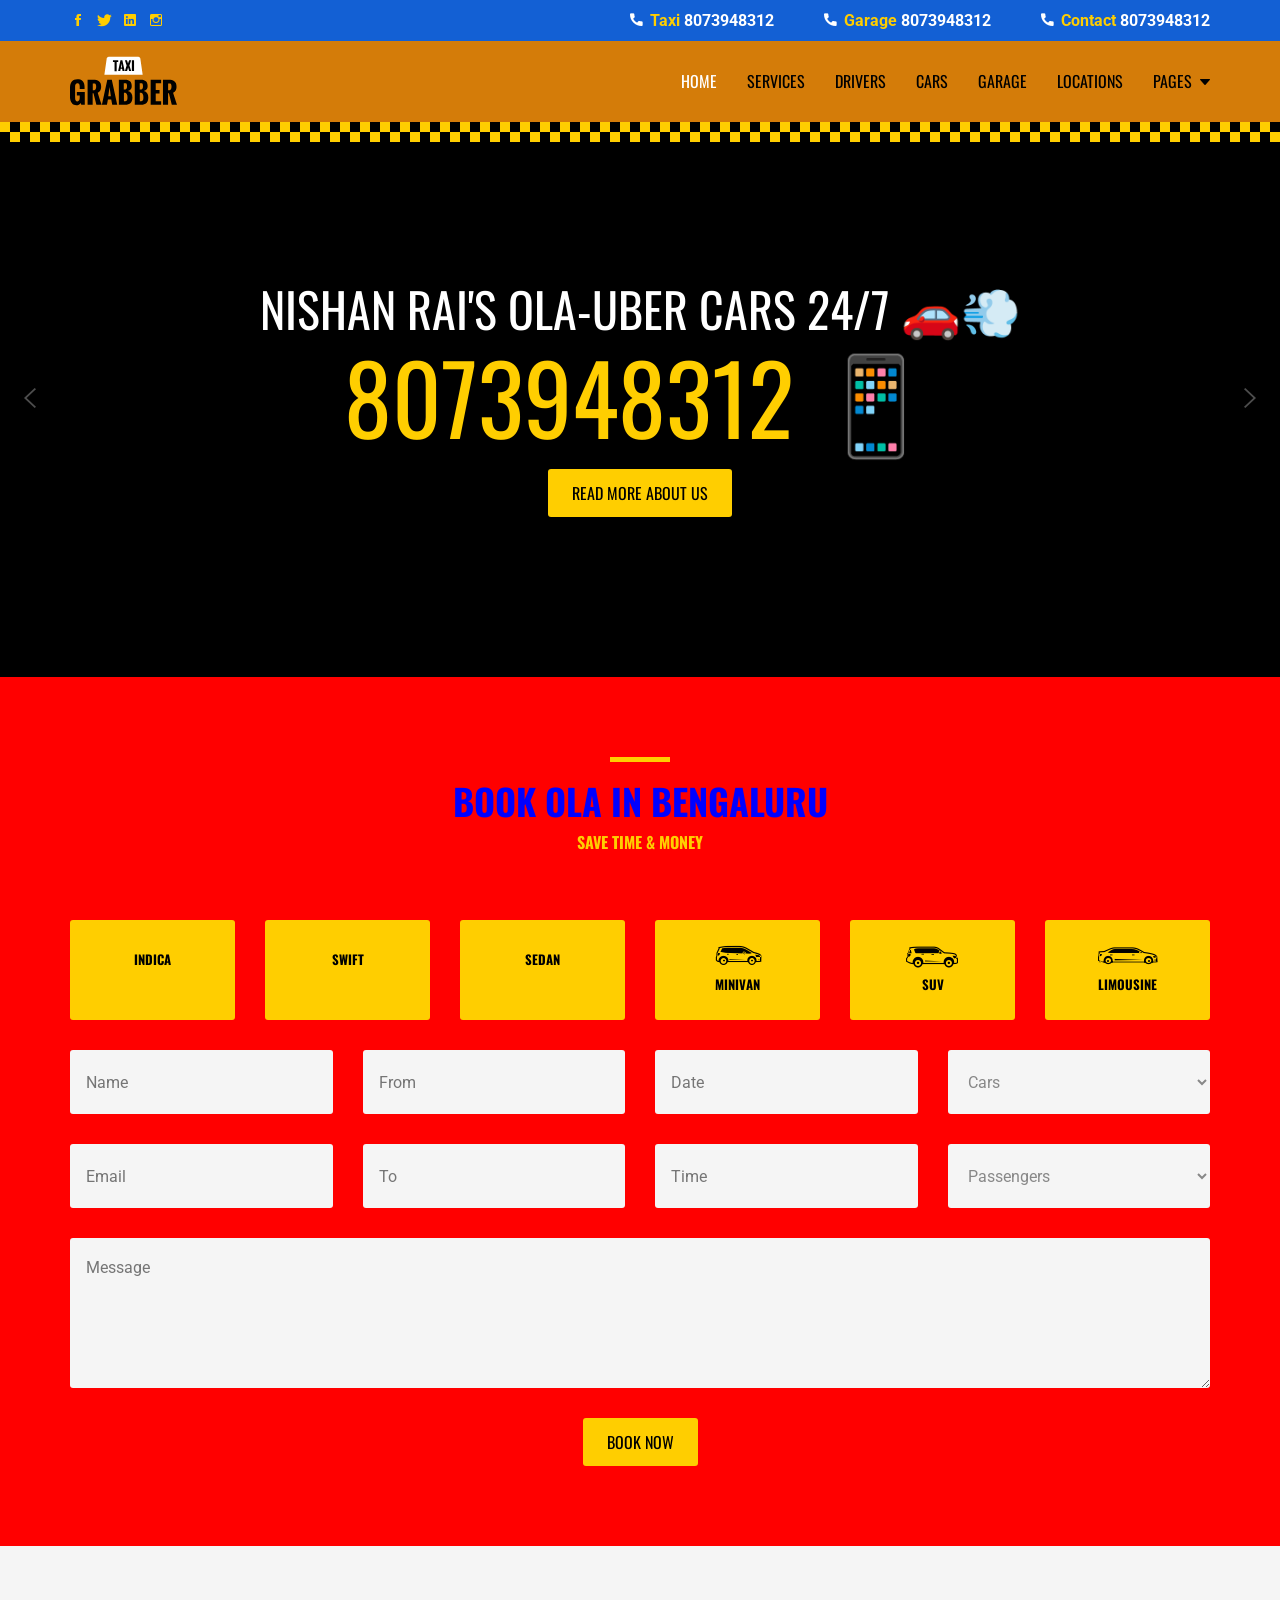
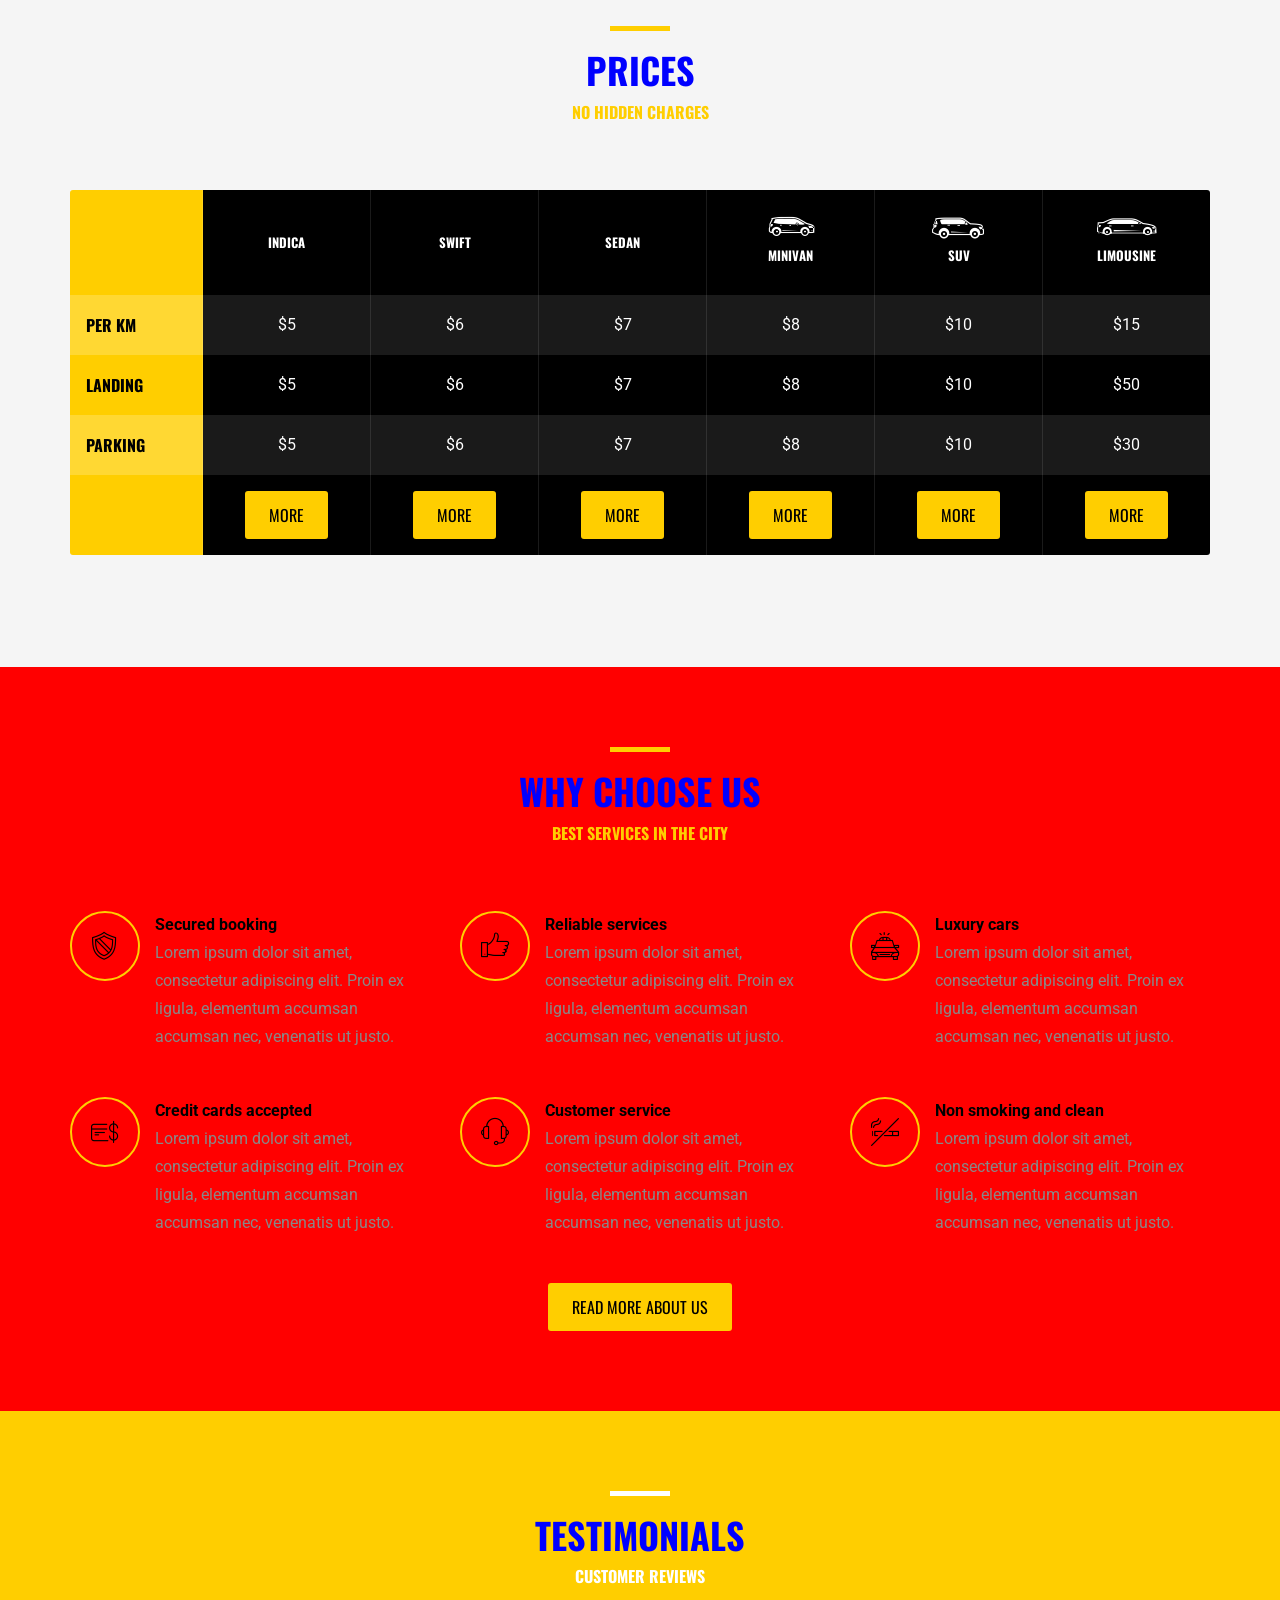
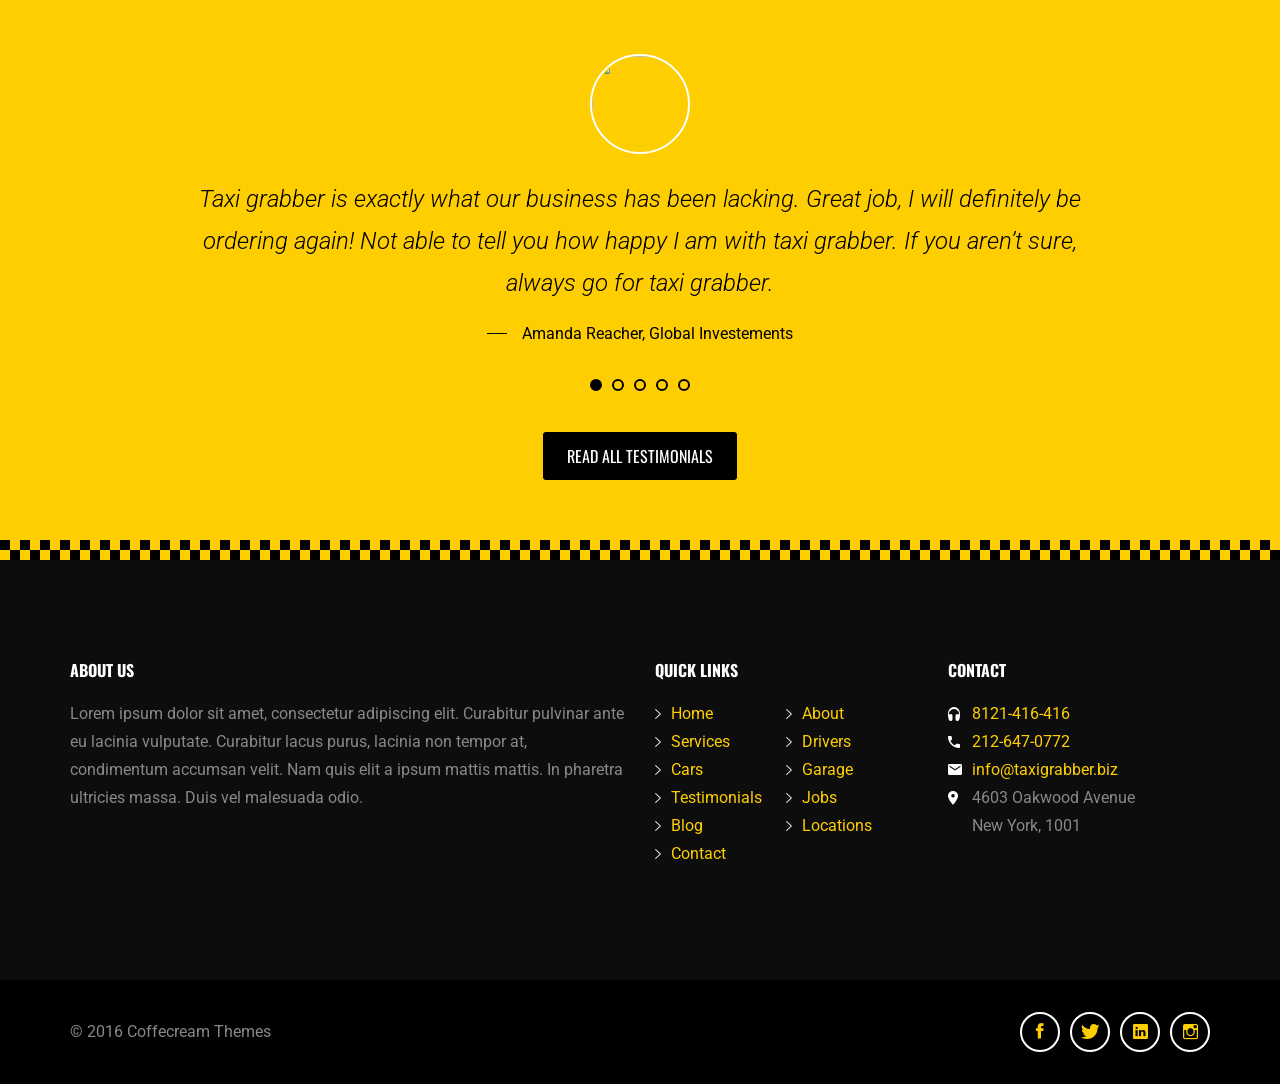
==== commit 10845249: "nishan rai's added" ====
--- a/taxi-booking/src/main/webapp/index.html
+++ b/taxi-booking/src/main/webapp/index.html
@@ -93,7 +93,7 @@
 			<div class="slider owl-carousel">
 				<div class="slide">
 					<img src="http://placehold.it/1600x900" alt="" class="slider-image" />
-					<div class="slider-subtitle"> Nishan's Ola-Uber Cars 24/7 🚗💨</div>
+					<div class="slider-subtitle"> Nishan rai's Ola-Uber Cars 24/7 🚗💨</div>
 					<div class="slider-title"> 8073948312 📱 </div>
 					<div class="slider-button"><a href="about.html" class="btn btn-primary">Read more about us</a></div>
 				</div>
